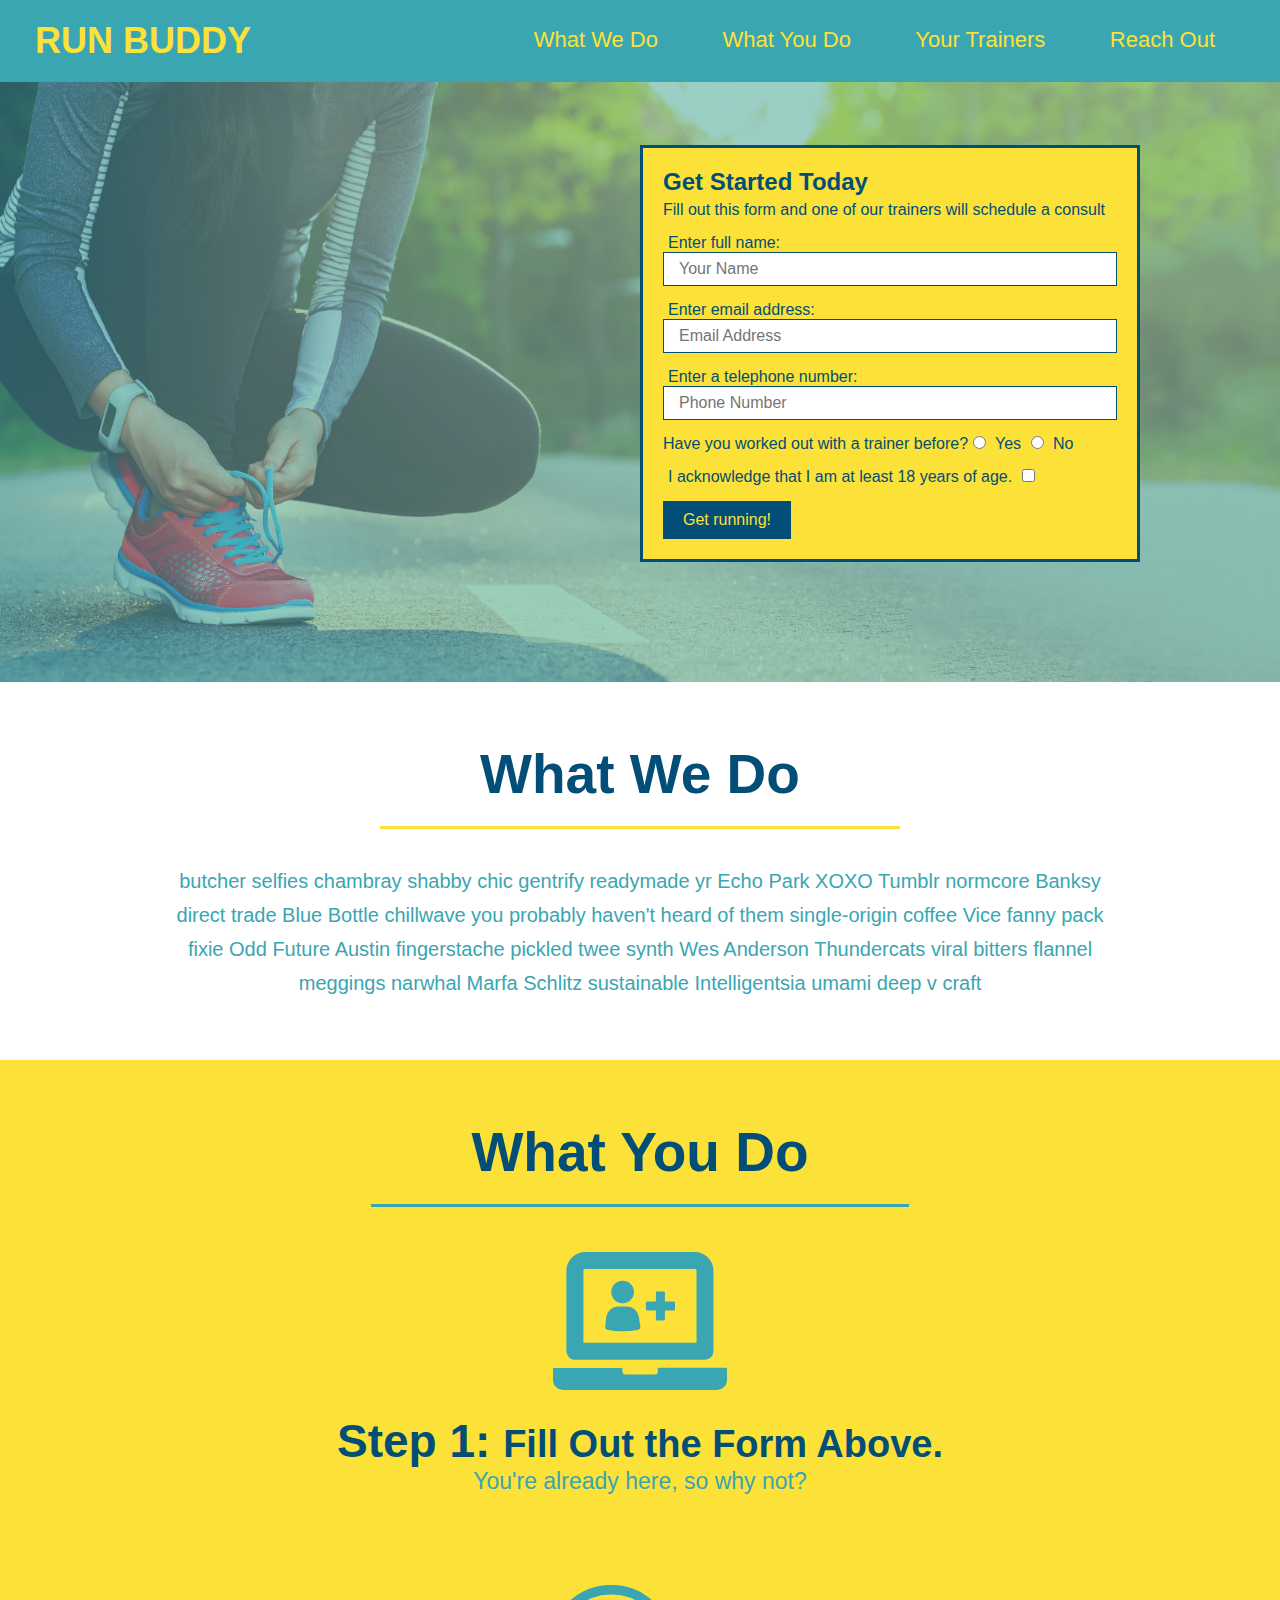
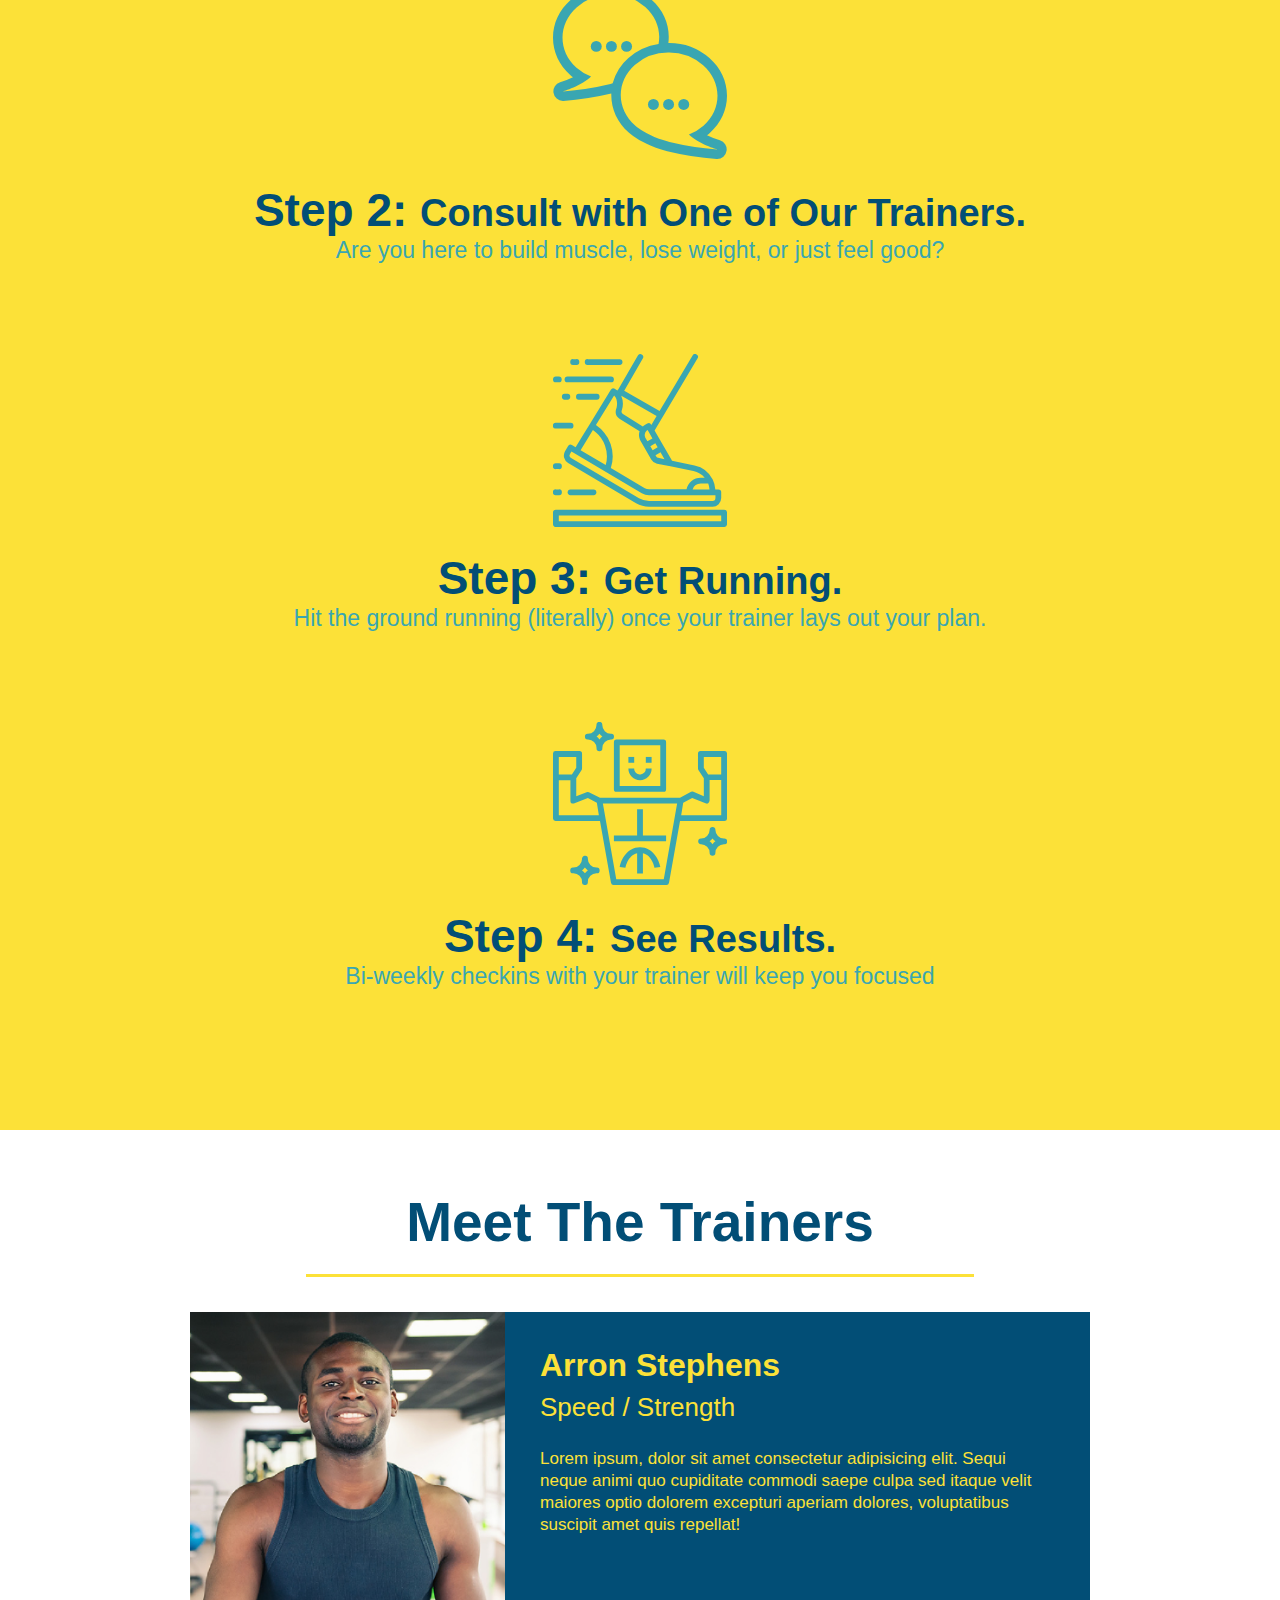
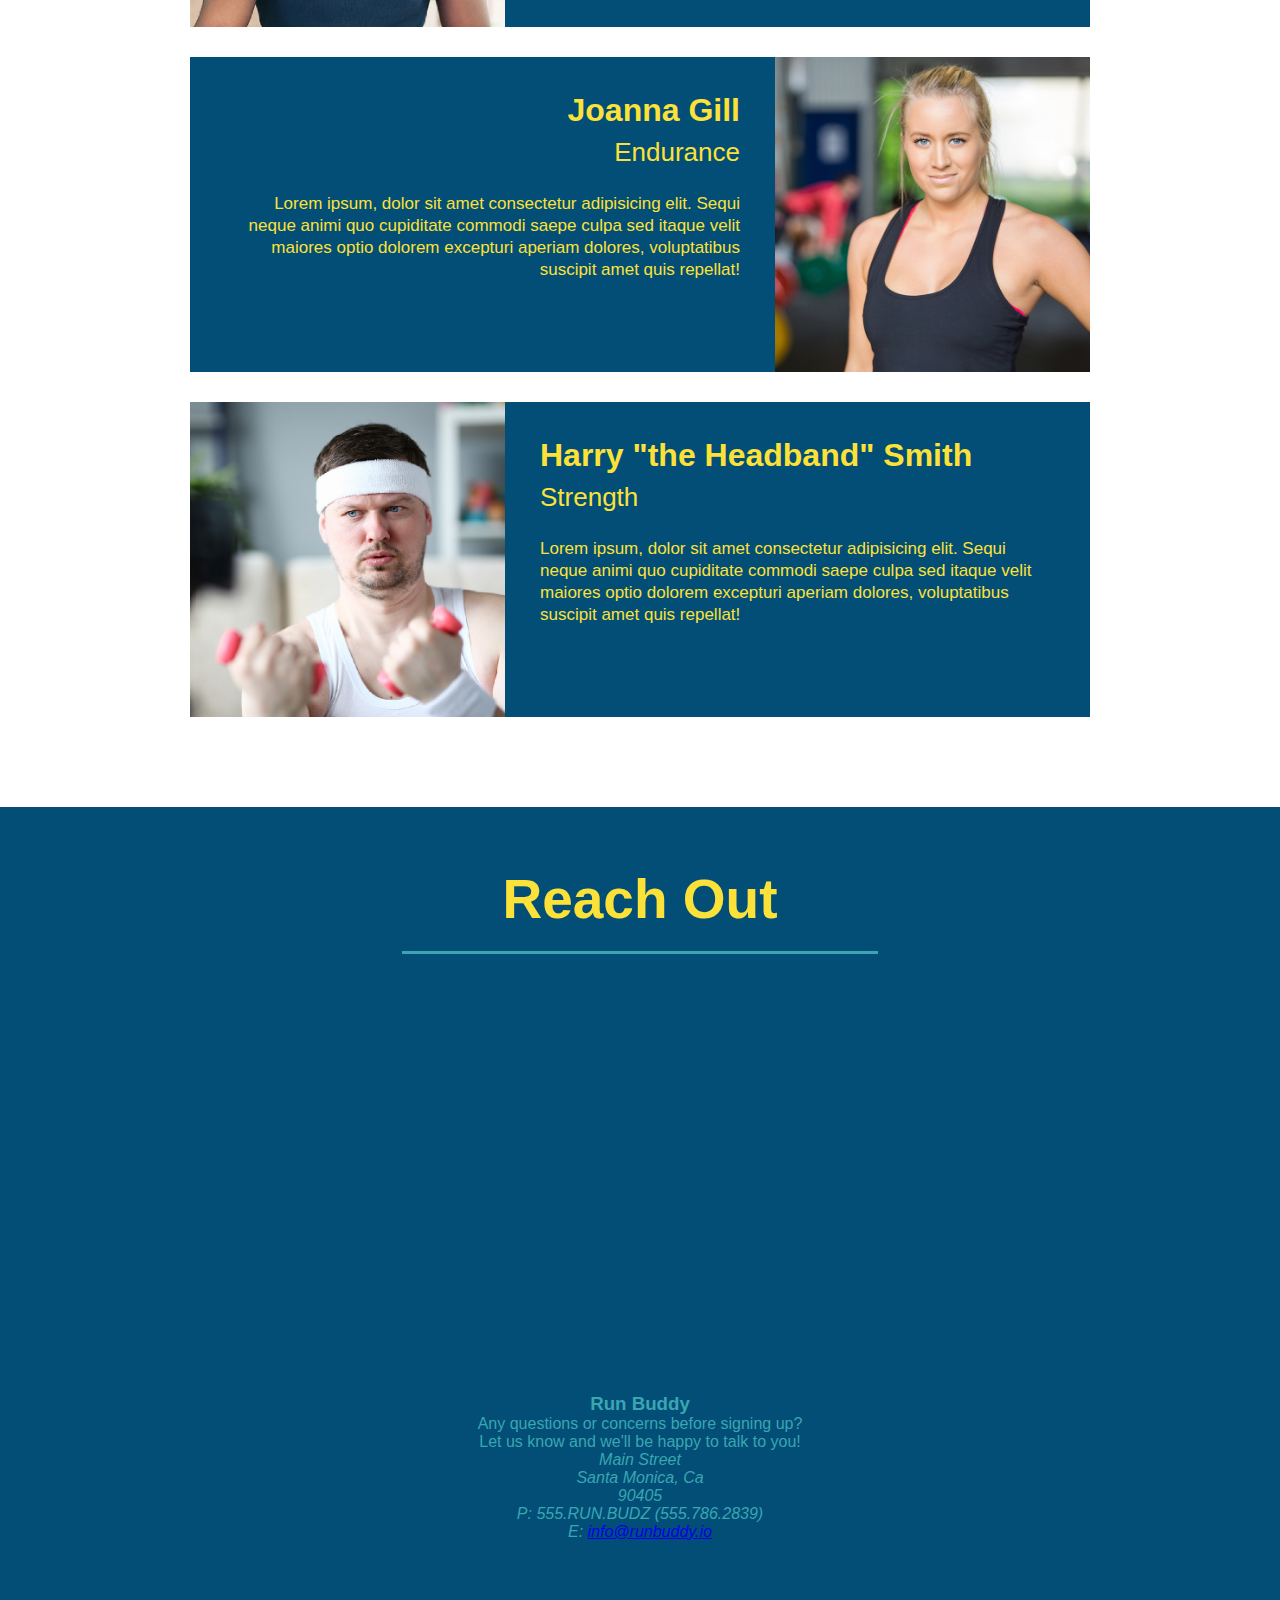
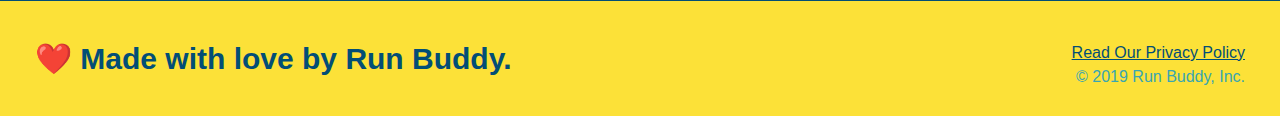
==== index.html @ eaffb4d0 "contact info style" ====
<!DOCTYPE html>
<html lang="en">

 <head>
    <meta charset="UTF-8" />
    <title>Run Buddy</title>
    <link rel="stylesheet" href="./assets/css/style.css" />
 </head>
    
 <body>
   <!-- Navigation --> 
   <header>
      <h1>
         <a href="/">
            RUN BUDDY
         </a>
      </h1>
      <nav>
         <!-- Unordered list element-->
         <ul>
            <!-- List item Element -->
            <li>
               <!-- Anchor Element -->
               <a href="#what-we-do">What We Do</a>
            </li>
            <li>
               <!-- Anchor Element -->
               <a href="#what-you-do">What You Do</a>
            </li>
            <li>
               <!-- Anchor Element -->
               <a href="#your-triners">Your Trainers</a>
            </li>
            <li>
               <!-- Anchor Element -->
               <a href="#reach-out">Reach Out</a>
            </li>
         </ul>
      </nav>
   </header>
   
   <!-- hero/ jumbotron -->
   <section class="hero">
      <div class="hero-form">
         <h3>Get Started Today</h3>
         <p>Fill out this form and one of our trainers will schedule a consult</p>
         <!-- Add form element -->
         <form>
            <label for="name">Enter full name:</label>
            <input type="text" placeholder="Your Name" name="name" id="name" class="form-input"/>
            <label for="email">Enter email address:</label>
            <input type="email" placeholder="Email Address" name="email" id="email" class="form-input" />
            <label for="phone">Enter a telephone number:</label>
            <input type="tel" placeholder="Phone Number" name="phone" id="phone" class="form-input"/>
            <p>
               Have you worked out with a trainer before?
               <input type="radio" name="trainer-confirm" id="trainer-yes" />
               <label for="trainer-yes">Yes</label>
               <input type="radio" name="trainer-confirm" id="trainer-no" />
               <label for="trainer-no">No</label>
            </p>
            <p>
               <label for="checkbox" >
               I acknowledge that I am at least 18 years of age.
               </label>
               <input type="checkbox" name="age-confirm" id="checkbox" />
            </p>
            <button type="submit">
               Get running!
            </button>
         </form>
      </div>
   </section>
   <!-- end hero -->
   <!-- "What we do" section -->
   <section id="what-we-do" class="intro">
      <h2 class="section-title primary-border">What We Do</h2>
      <p>
         butcher selfies chambray shabby chic gentrify readymade yr Echo Park XOXO Tumblr normcore Banksy direct trade Blue Bottle chillwave you probably haven't heard of them single-origin coffee Vice fanny pack fixie Odd Future Austin fingerstache pickled twee synth Wes Anderson Thundercats viral bitters flannel meggings narwhal Marfa Schlitz sustainable Intelligentsia umami deep v craft
       </p>
   </section>

   <!-- "What you do" section -->
   <section id="what-you-do" class="steps">
      <h2 class="section-title secondary-border">What You Do</h2>
      <div>
         <!-- insert this img element -->
         <img src="./assets/images/step-1.svg" alt="" />
         <h3>Step 1: <span>Fill Out the Form Above.</span></h3>
         <p>You're already here, so why not?</p>
       </div>
     
       <div>
         <img src="./assets/images/step-2.svg" alt="" />
         <h3>Step 2: <span>Consult with One of Our Trainers.</span></h3>
         <p>Are you here to build muscle, lose weight, or just feel good?</p>
       </div>
       
       <div>
         <img src="./assets/images/step-3.svg" alt="" />
         <h3>Step 3: <span>Get Running.</span></h3>
         <p>Hit the ground running (literally) once your trainer lays out your plan.</p>
       </div>
       
       <div>
         <img src="./assets/images/step-4.svg" alt="" />
         <h3>Step 4: <span>See Results.</span></h3>
         <p>Bi-weekly checkins with your trainer will keep you focused</p>
       </div>
   </section>

   <!-- "meet the trainers" section -->
   <section id="your-trainers" class="trainers">
      <h2 class="section-title primary-border">Meet The Trainers</h2>
      <article class="trainer">
         <img src="./assets/images/trainer-1.jpg" alt="Arron Stephens in his workout clothes, ready to pump iron" />
         <div class="trainer-bio text-left">
           <h3>Arron Stephens</h3>
           <h4>Speed / Strength</h4>
           <p>
             Lorem ipsum, dolor sit amet consectetur adipisicing elit. Sequi neque animi quo cupiditate commodi saepe culpa sed
             itaque velit maiores optio dolorem excepturi aperiam dolores, voluptatibus suscipit amet quis repellat!
           </p>
         </div>
       </article>
       <!-- second trainer bio -->
      <article class="trainer">
         <div class="trainer-bio text-right">
         <h3>Joanna Gill</h3>
         <h4>Endurance</h4>
         <p>
            Lorem ipsum, dolor sit amet consectetur adipisicing elit. Sequi neque animi quo cupiditate commodi saepe culpa sed
            itaque velit maiores optio dolorem excepturi aperiam dolores, voluptatibus suscipit amet quis repellat!
         </p>
         </div>
         <img src="./assets/images/trainer-2.jpg" alt="Joanna Gill cooling off after a workout" />
      </article>
      <!-- third trainer bio -->
      <article class="trainer">
         <img src="./assets/images/trainer-3.jpg" alt="Harry Smith wearing a headband and lifting comically small pink weights" />
         <div class="trainer-bio text-left">
         <h3>Harry "the Headband" Smith</h3>
         <h4>Strength</h4>
         <p>
            Lorem ipsum, dolor sit amet consectetur adipisicing elit. Sequi neque animi quo cupiditate commodi saepe culpa sed
            itaque velit maiores optio dolorem excepturi aperiam dolores, voluptatibus suscipit amet quis repellat!
         </p>
         </div>
      </article>
   </section>

   <!-- "reach out" section -->
   <section id="reach-out" class="contact">
      <h2 class="section-title secondary-border">Reach Out</h2>
      <div class="contact-info">
         <iframe src="https://www.google.com/maps/embed?pb=!1m18!1m12!1m3!1d3307.617987506382!2d-118.4861351841636!3d34.0023447806195!2m3!1f0!2f0!3f0!3m2!1i1024!2i768!4f13.1!3m3!1m2!1s0x80c2bad24864448f%3A0xec0c122410632e3f!2sMain%20St%2C%20Santa%20Monica%2C%20CA!5e0!3m2!1sen!2sus!4v1639885678616!5m2!1sen!2sus"  
         style="border:0;" 
         allowfullscreen="" 
         loading="lazy">
         </iframe>
      </div>
      <div>
         <h3>Run Buddy</h3>
         <p>
           Any questions or concerns before signing up?
           <br />
           Let us know and we'll be happy to talk to you!
         </p>
         <address>
            Main Street <br/>
            Santa Monica, Ca <br/>
            90405<br />
            P: 555.RUN.BUDZ (555.786.2839)<br/>
            E: <a href="mailto:info@runbuddy.io">info@runbuddy.io</a>
          </address>
       </div>
   </section>

   <!-- footer -->
   <footer>
      <h2> ❤️ Made with love by Run Buddy.</h2>
      <div>
         <a href="#">Read Our Privacy Policy</a><br />
         &copy; 2019 Run Buddy, Inc.
       </div>
   </footer>
 </body>

</html>
---- assets/css/style.css ----
* {
    margin: 0;
    padding: 0;
    box-sizing: border-box;
  }
.section-title {
    font-size: 55px;
    color: #024e76;
    margin-bottom: 35px;
    padding: 0 100px 20px 100px;
    display: inline-block;
    border-bottom: 3px solid;
 }
  
 .primary-border {
    border-color: #fce138;
 }
  
 .secondary-border {
    border-color: #39a6b2;
  }

  body {
    color: #39a6b2;
    font-family: Helvetica, Arial, sans-serif;
  }
/* apply styles to <header> */
header {
    padding: 20px 35px;
    background-color: #39a6b2;
  }
  header h1 {
    font-weight: bold;
    font-size: 36px;
    color: #fce138;
    margin: 0;
    display: inline;
  }
  
  header a {
    text-decoration: none;  
    color: #fce138;
  }
  header nav {
    float: right;
    margin: 7px 0;
  }
  header nav ul li {
    display: inline;
  }
  header nav ul li a {
    margin: 0 30px;
    font-weight: lighter;
    font-size: 22px;
  }
  header h1 {
    font-weight: bold;
    font-size: 36px;
    color: #fce138;
    margin: 0;
    display: inline;
  }
  footer {
    background: #fce138;
    width: 100%;
    padding: 40px 35px;
  }
  footer h2 {
    display: inline;
    color: #024e76;
    font-size: 30px;
    margin: 0;
  }
  footer div {
    float: right;
    line-height: 1.5;
    text-align: right;
  }
  footer a {
    color: #024e76;
  }
  section {
    padding: 60px;
  }
/* Hero Style Start */
.hero {
    background-image: url("../images/hero-bg.jpg");
    height: 600px;
    background-size: cover;
    background-position: center;
    position: relative;
  }
.hero-form {
    background-color: #fce138;
    padding: 20px;
    width: 500px;
    color: #024e76;
    border-style: solid;
    border-width: 3px;
    border-color: #024e76;
    position: absolute;
    bottom: 120px;
    right: 140px;
  }
  .hero-form h3 {
    font-size: 24px;
    margin: 0;
  }
  
  .hero-form p {
    margin: 5px 0 15px 0;
  }
  
  .form-input {
    border: 1px solid #024e76;
    display: block;
    padding: 7px 15px;
    font-size: 16px;
    color: #024e76;
    width: 100%;
    margin-bottom: 15px;
  }
  .hero-form label {
    margin: 0 5px;
  }
  .hero-form button {
    color: #fce138;
    background-color: #024e76;
    border: none;
    padding: 10px 20px;
    font-size: 16px;
  }

/* Hero Style End */
.intro {
    text-align: center;
  }
  .intro p {
    line-height: 1.7;
    color: #39a6b2;
    width: 80%;
    font-size: 20px;
    margin: 0 auto;
  }
.steps {
    text-align: center;
    background: #fce138;
  }
  .steps div {
    margin-bottom: 80px;
  }
  .steps img {
    width: 15%;
    margin: 10px 0;
  }
  .steps h3 {
    color: #024e76;
    font-size: 46px;
    margin-top: 10px;
  }
  .steps p {
    color: #39a6b2;
    font-size: 23px;
  }
  .steps span {
    font-size: 38px;
  }
  .trainers {
    text-align: center;
  }
  .trainer {
    width: 900px;
    margin: 0 auto 30px auto;
    background: #024e76;
    color: #fce138;
    overflow: auto
  }
  .trainer img {
    width: 35%;
    float: left;
  }
  .trainer-bio {
    padding: 35px;
    float: left;
    width: 65%;
  }
  .text-left {
    text-align: left;
  }
  
  .text-right {
    text-align: right;
  }
  .trainer-bio h3 {
    font-size: 32px;
    margin-bottom: 8px;
  }
  
  .trainer-bio h4 {
    font-weight: lighter;
    font-size: 26px;
    margin-bottom: 25px;
  }
  
  .trainer-bio p {
    font-size: 17px;
    line-height: 1.3;
  }
/* REACH OUT STYLES START */
.contact {
    text-align: center;
    background: #024e76;
  }
  .contact h2 {
    color: #fce138;
  }
  .contact-info iframe {
    width: 400px;
    height: 400px;
  }
  .contact-info div {
    width: 410px;
    display: inline-block;
    vertical-align: top;
    text-align: left;
    margin: 30px 0 0 60px;
    color: white;
  }
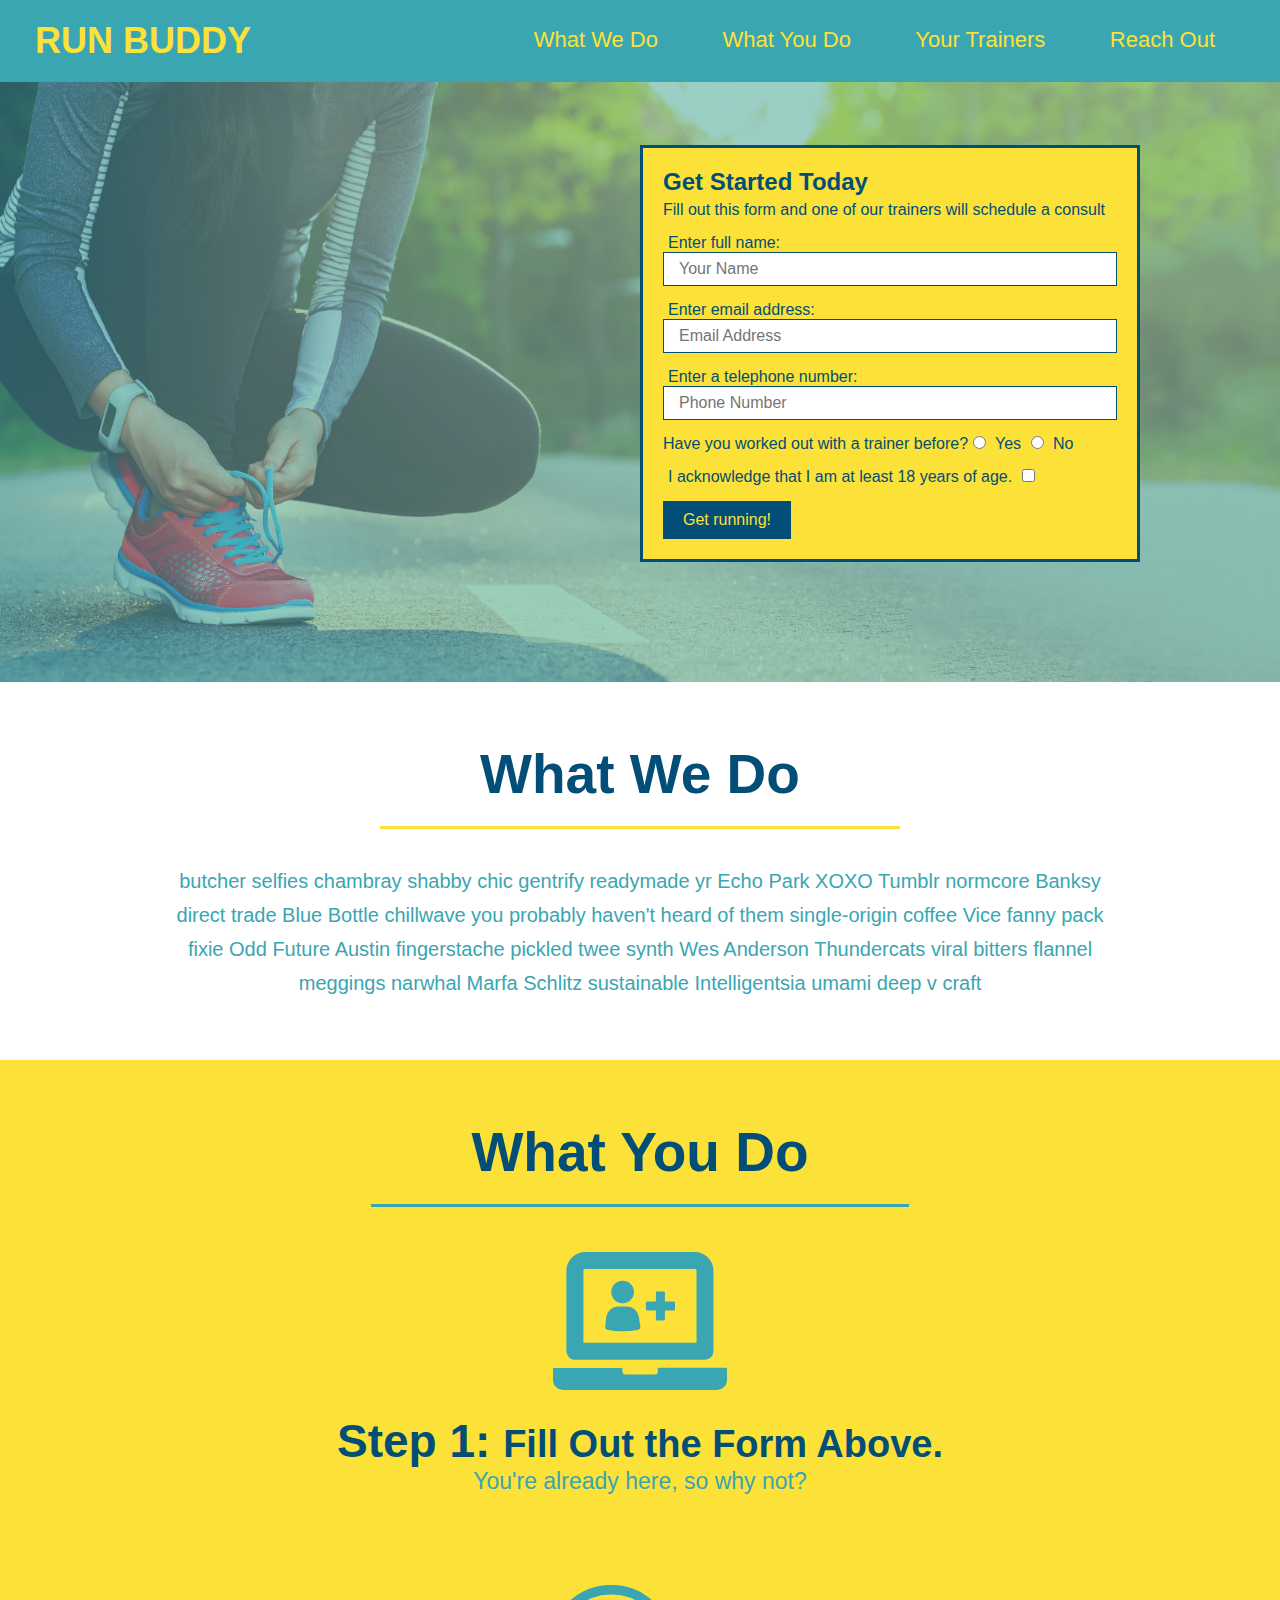
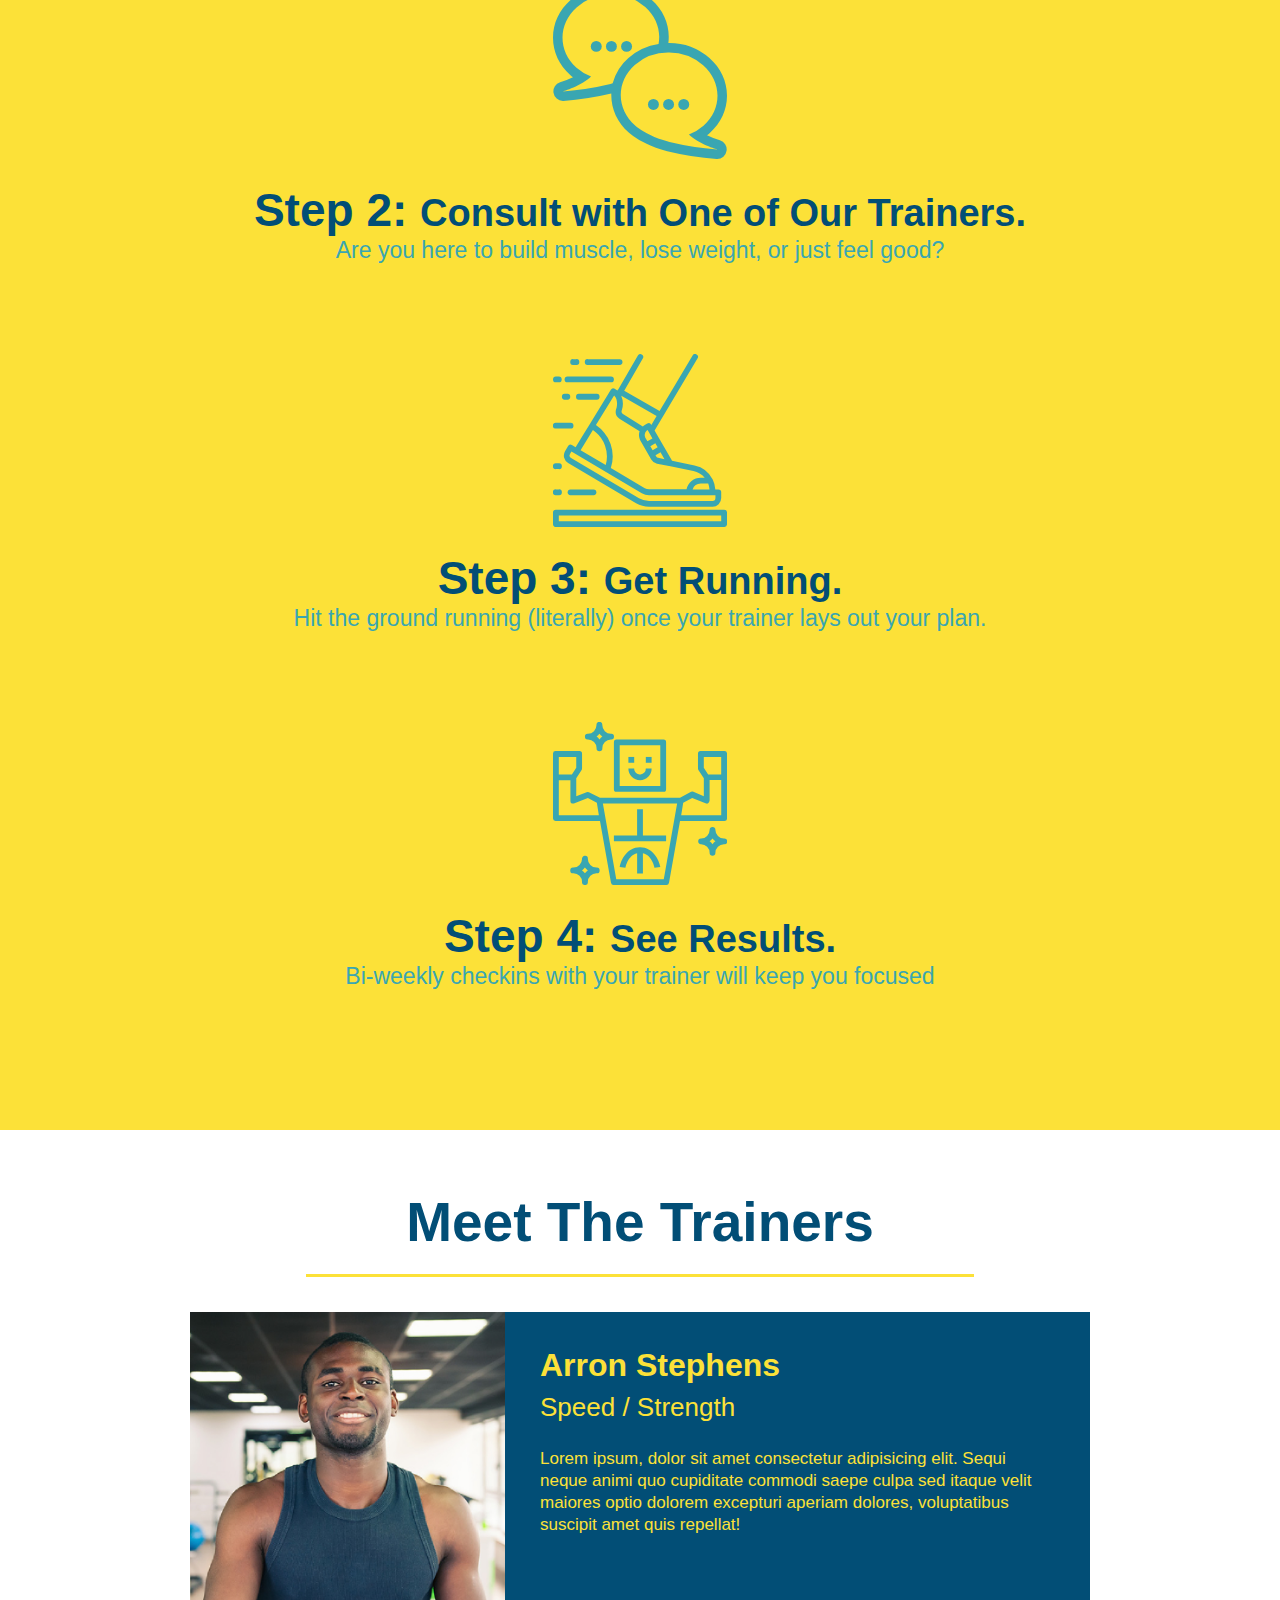
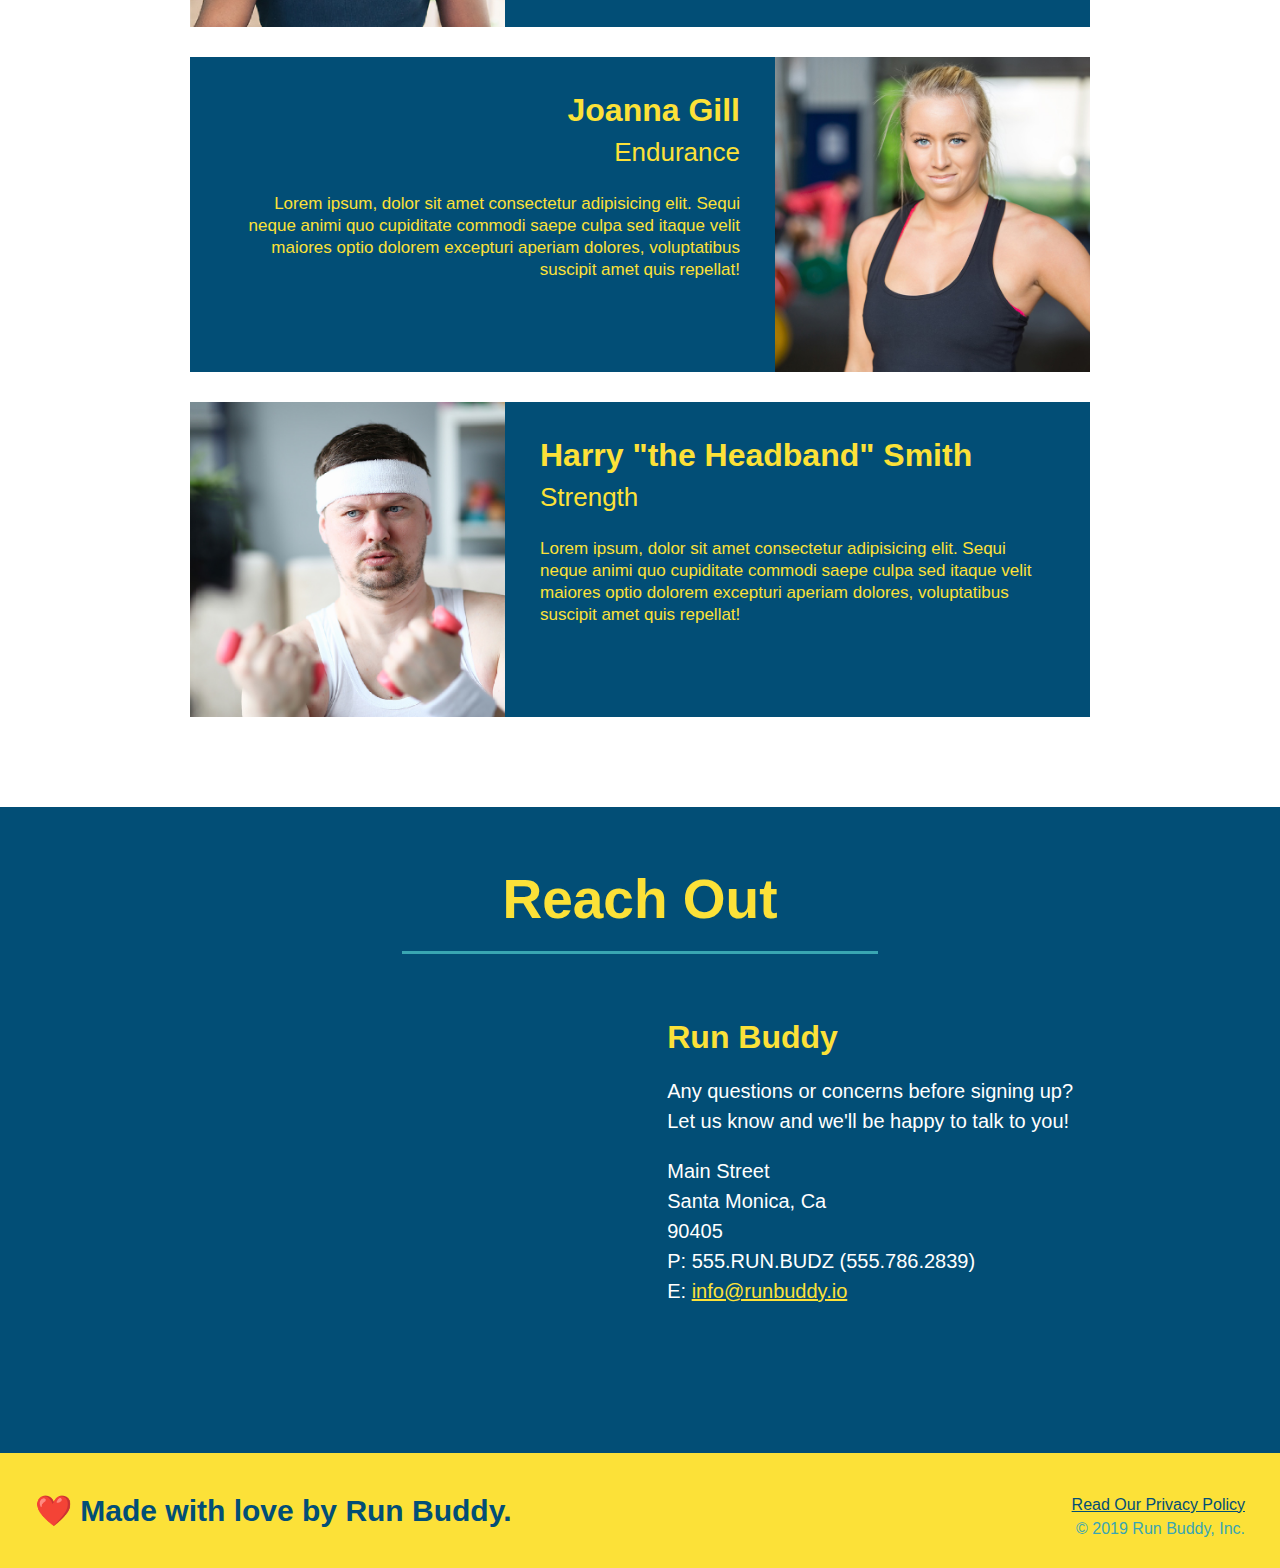
==== commit ee3ea4ca: "completed page" ====
--- a/index.html
+++ b/index.html
@@ -158,8 +158,7 @@
          allowfullscreen="" 
          loading="lazy">
          </iframe>
-      </div>
-      <div>
+         <div>
          <h3>Run Buddy</h3>
          <p>
            Any questions or concerns before signing up?
@@ -174,7 +173,9 @@
             E: <a href="mailto:info@runbuddy.io">info@runbuddy.io</a>
           </address>
        </div>
-   </section>
+   </div>
+</section>
+
 
    <!-- footer -->
    <footer>
--- a/assets/css/style.css
+++ b/assets/css/style.css
@@ -225,4 +225,18 @@
     text-align: left;
     margin: 30px 0 0 60px;
     color: white;
-  }+  }
+  .contact-info h3 {
+    color: #fce138;
+    font-size: 32px;
+  }
+  .contact-info p, .contact-info address {
+    margin: 20px 0;
+    line-height: 1.5;
+    font-size: 20px;
+    font-style: normal;
+  }
+  .contact-info a {
+    color: #fce138;
+  }
+  /* REACH OUT STYLES END */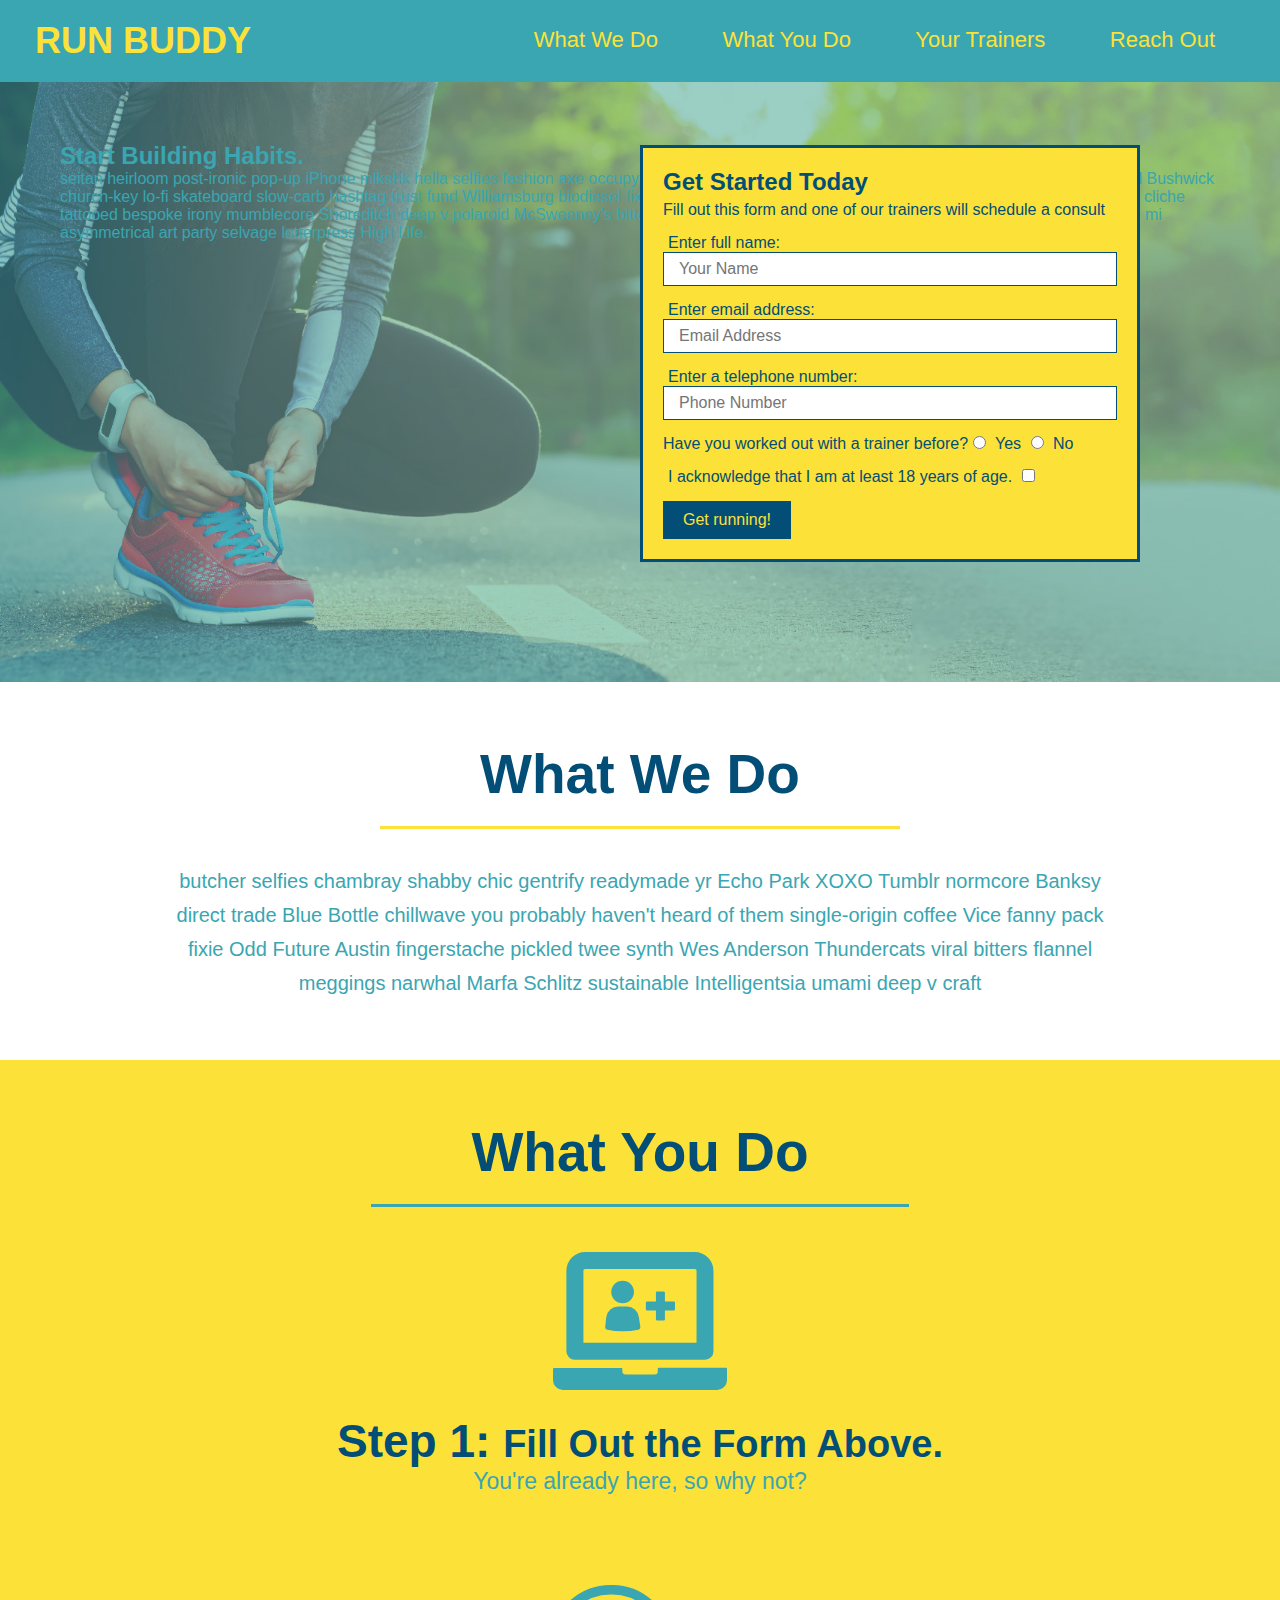
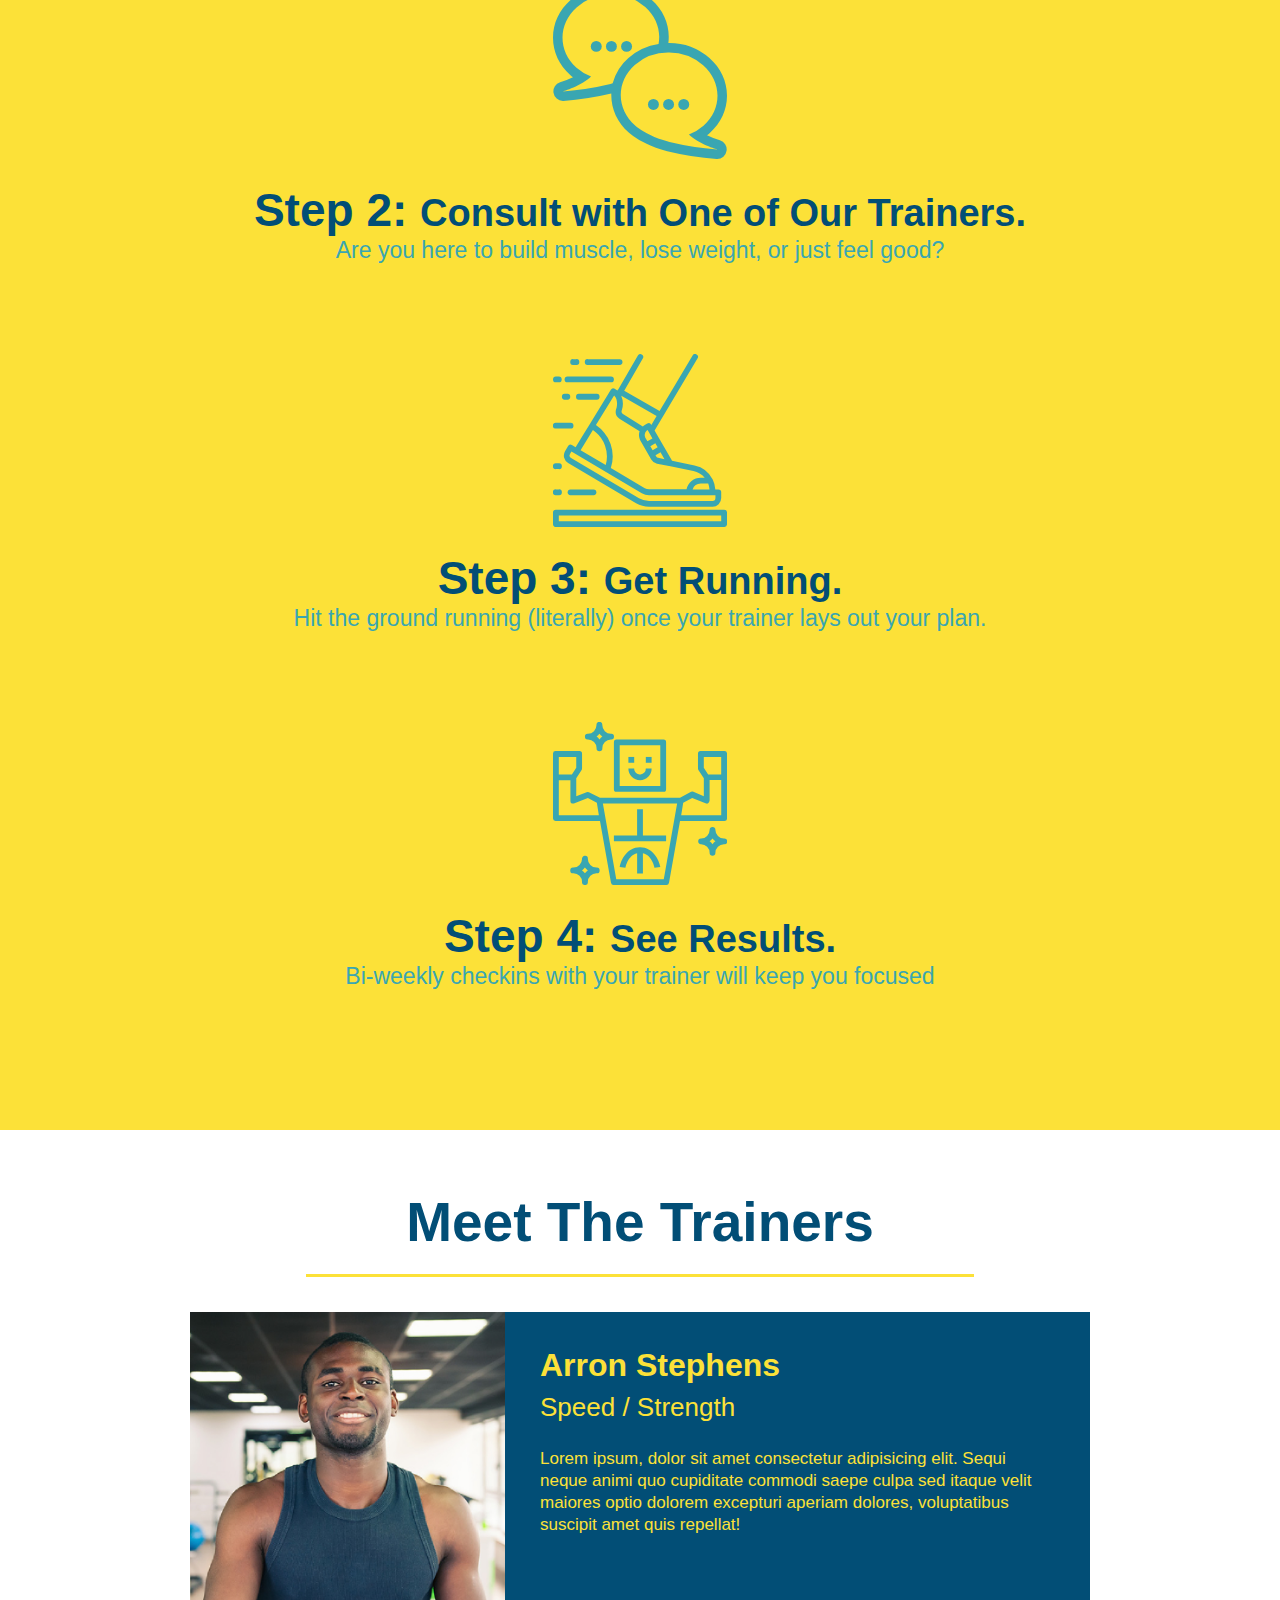
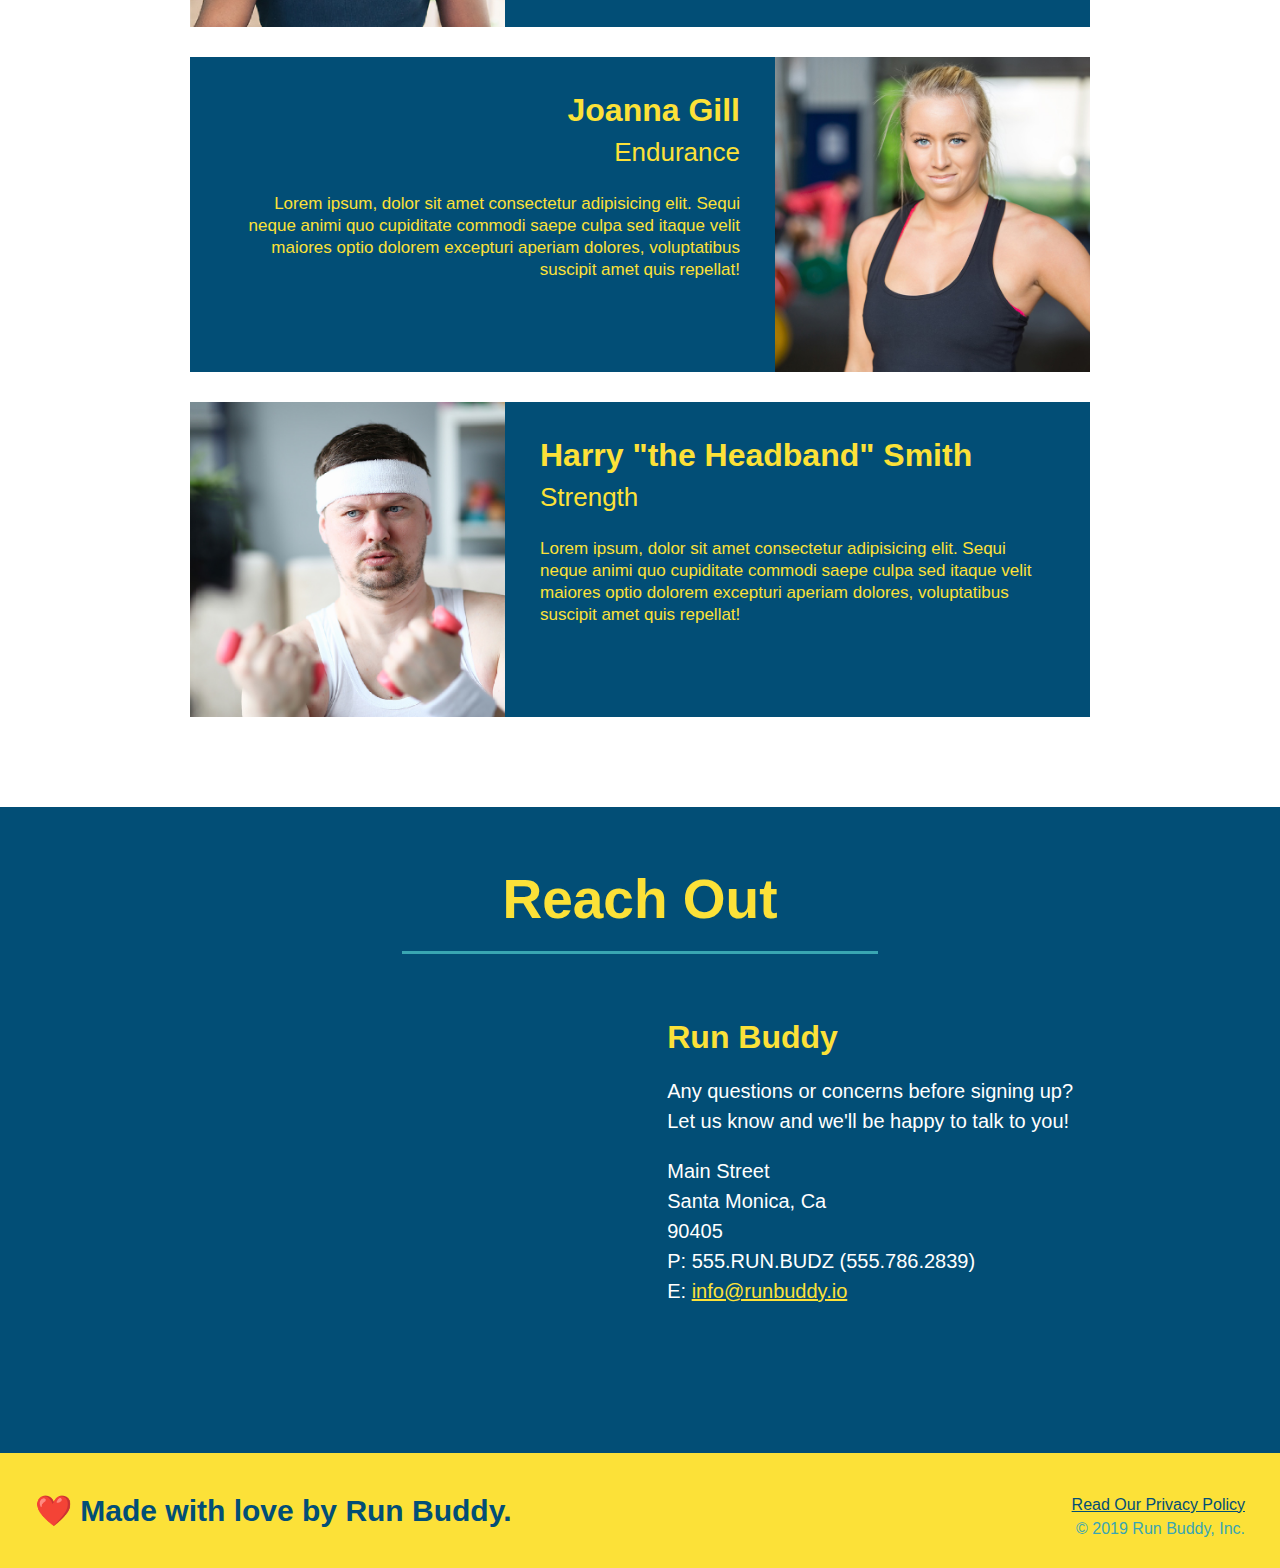
==== commit e2a7ddc9: "add content to hero, replace image" ====
--- a/index.html
+++ b/index.html
@@ -11,7 +11,7 @@
    <!-- Navigation --> 
    <header>
       <h1>
-         <a href="/">
+         <a href="./index.html">
             RUN BUDDY
          </a>
       </h1>
@@ -41,6 +41,12 @@
    
    <!-- hero/ jumbotron -->
    <section class="hero">
+      <div class="hero-cta">
+         <h2>Start Building Habits.</h2>
+         <p>
+           seitan heirloom post-ironic pop-up iPhone mlkshk hella selfies fashion axe occupy readymade put a bird on it messenger bag Wes Anderson Schlitz plaid Bushwick church-key lo-fi skateboard slow-carb hashtag trust fund Williamsburg biodiesel fixie farm-to-table 8-bit banjo XOXO Banksy chillwave bicycle rights retro cliche tattooed bespoke irony mumblecore Shoreditch deep v polaroid McSweeney's bitters cray gentrify tofu Marfa you probably haven't heard of them yr banh mi asymmetrical art party selvage letterpress High Life.
+         </p>
+       </div>
       <div class="hero-form">
          <h3>Get Started Today</h3>
          <p>Fill out this form and one of our trainers will schedule a consult</p>
@@ -175,13 +181,11 @@
        </div>
    </div>
 </section>
-
-
    <!-- footer -->
    <footer>
       <h2> ❤️ Made with love by Run Buddy.</h2>
       <div>
-         <a href="#">Read Our Privacy Policy</a><br />
+         <a href="./privacy-policy.html">Read Our Privacy Policy</a><br />
          &copy; 2019 Run Buddy, Inc.
        </div>
    </footer>
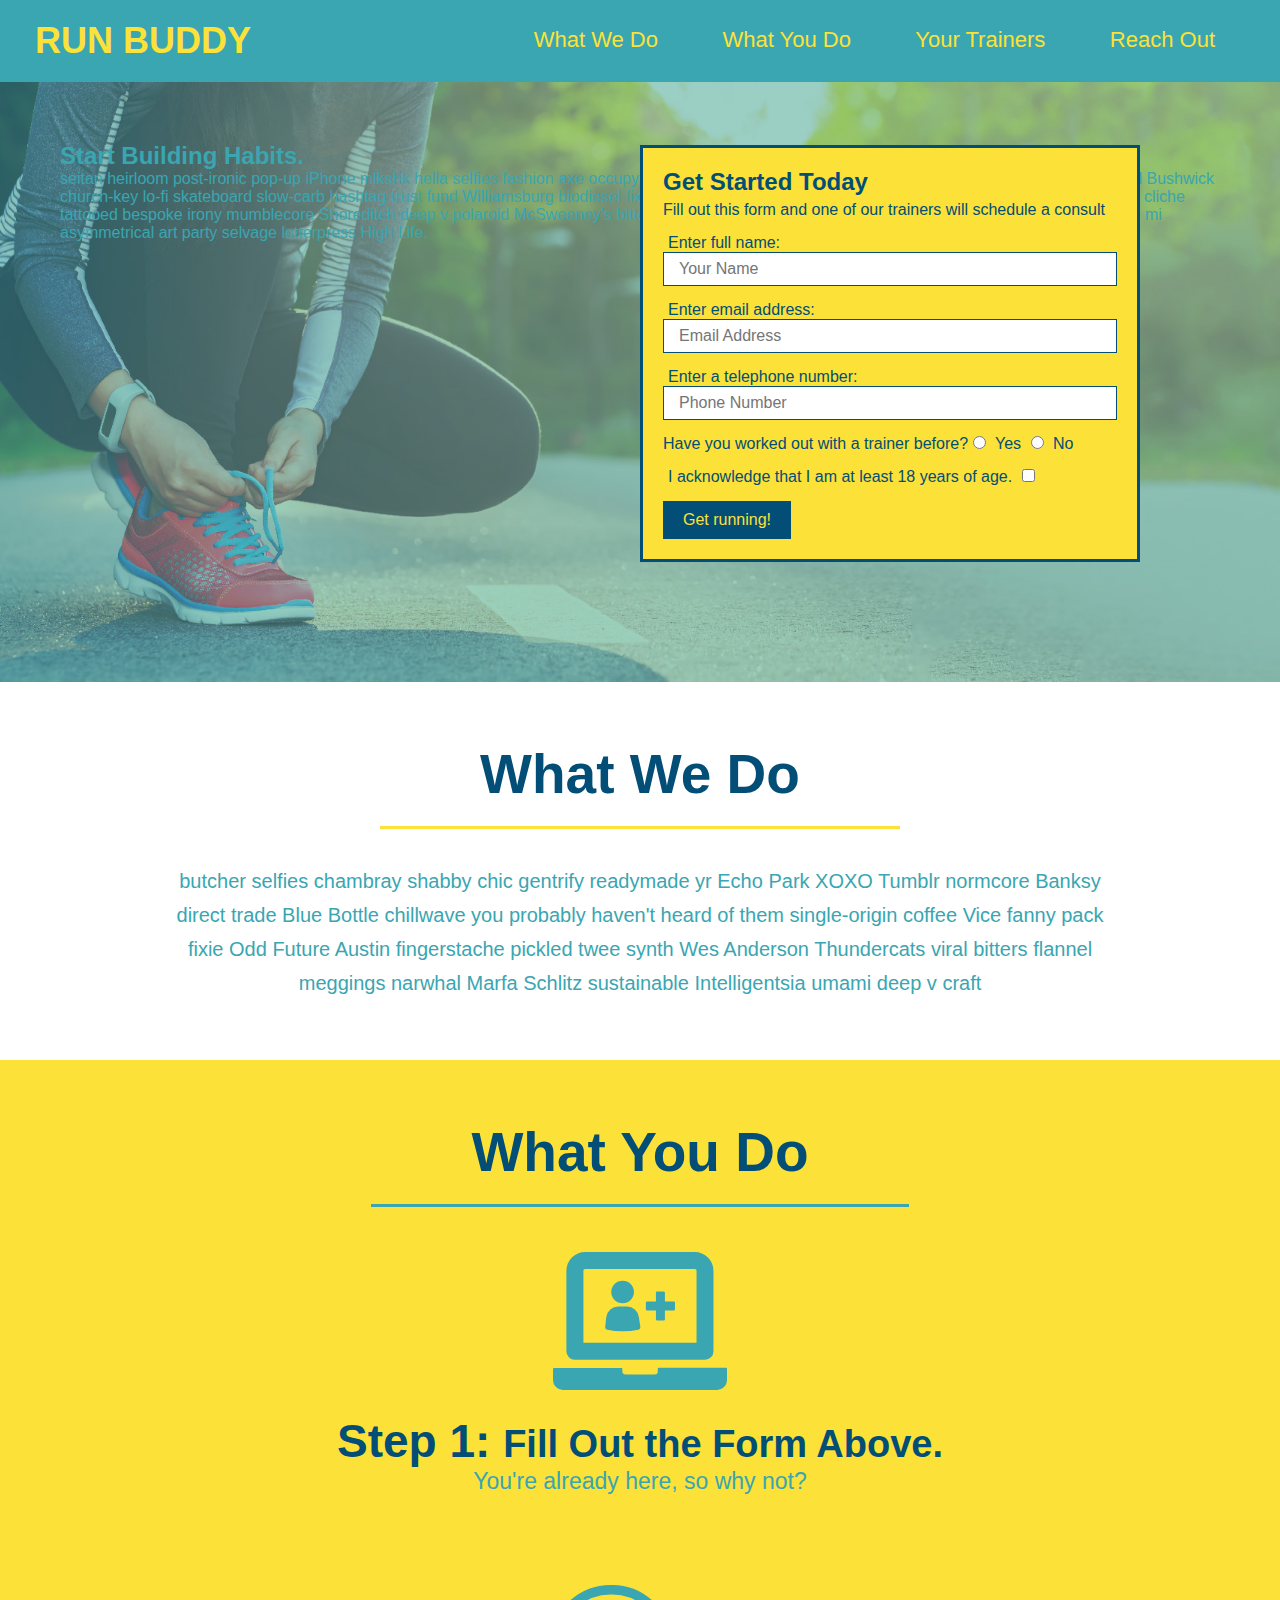
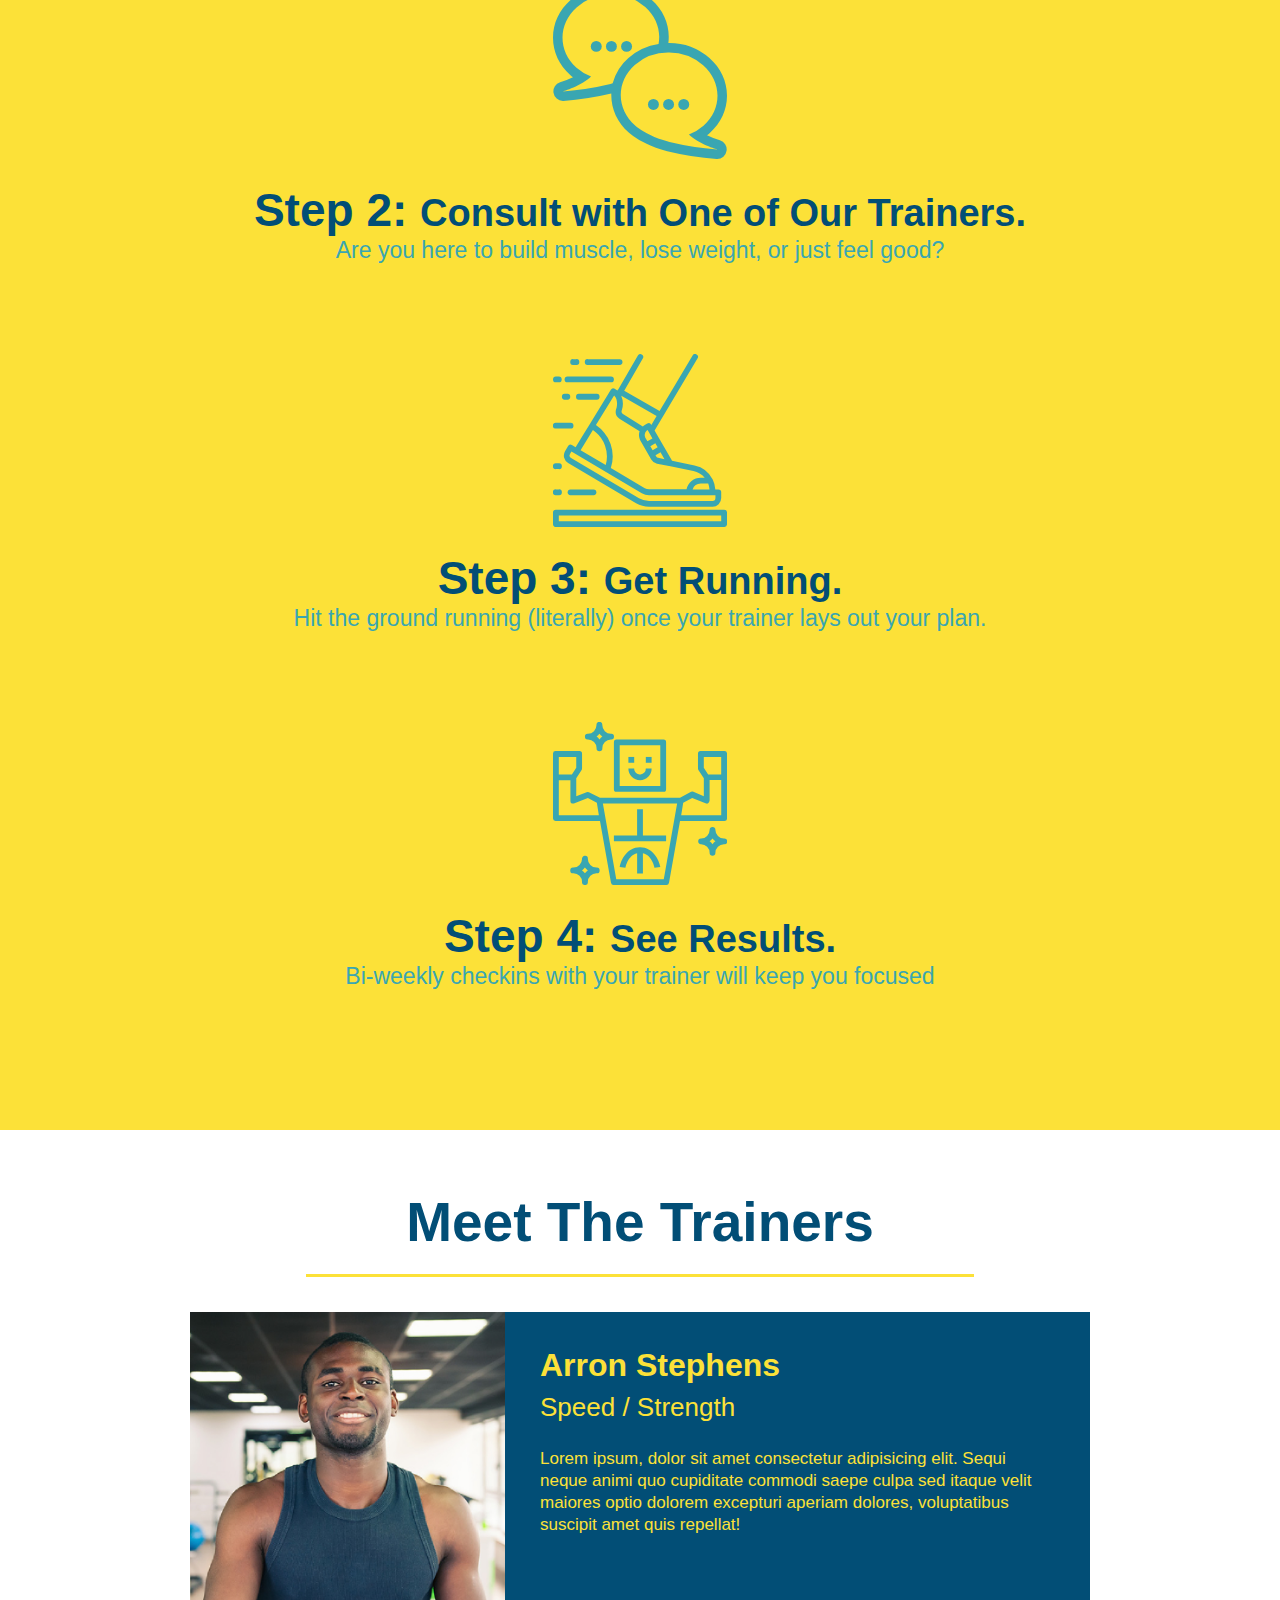
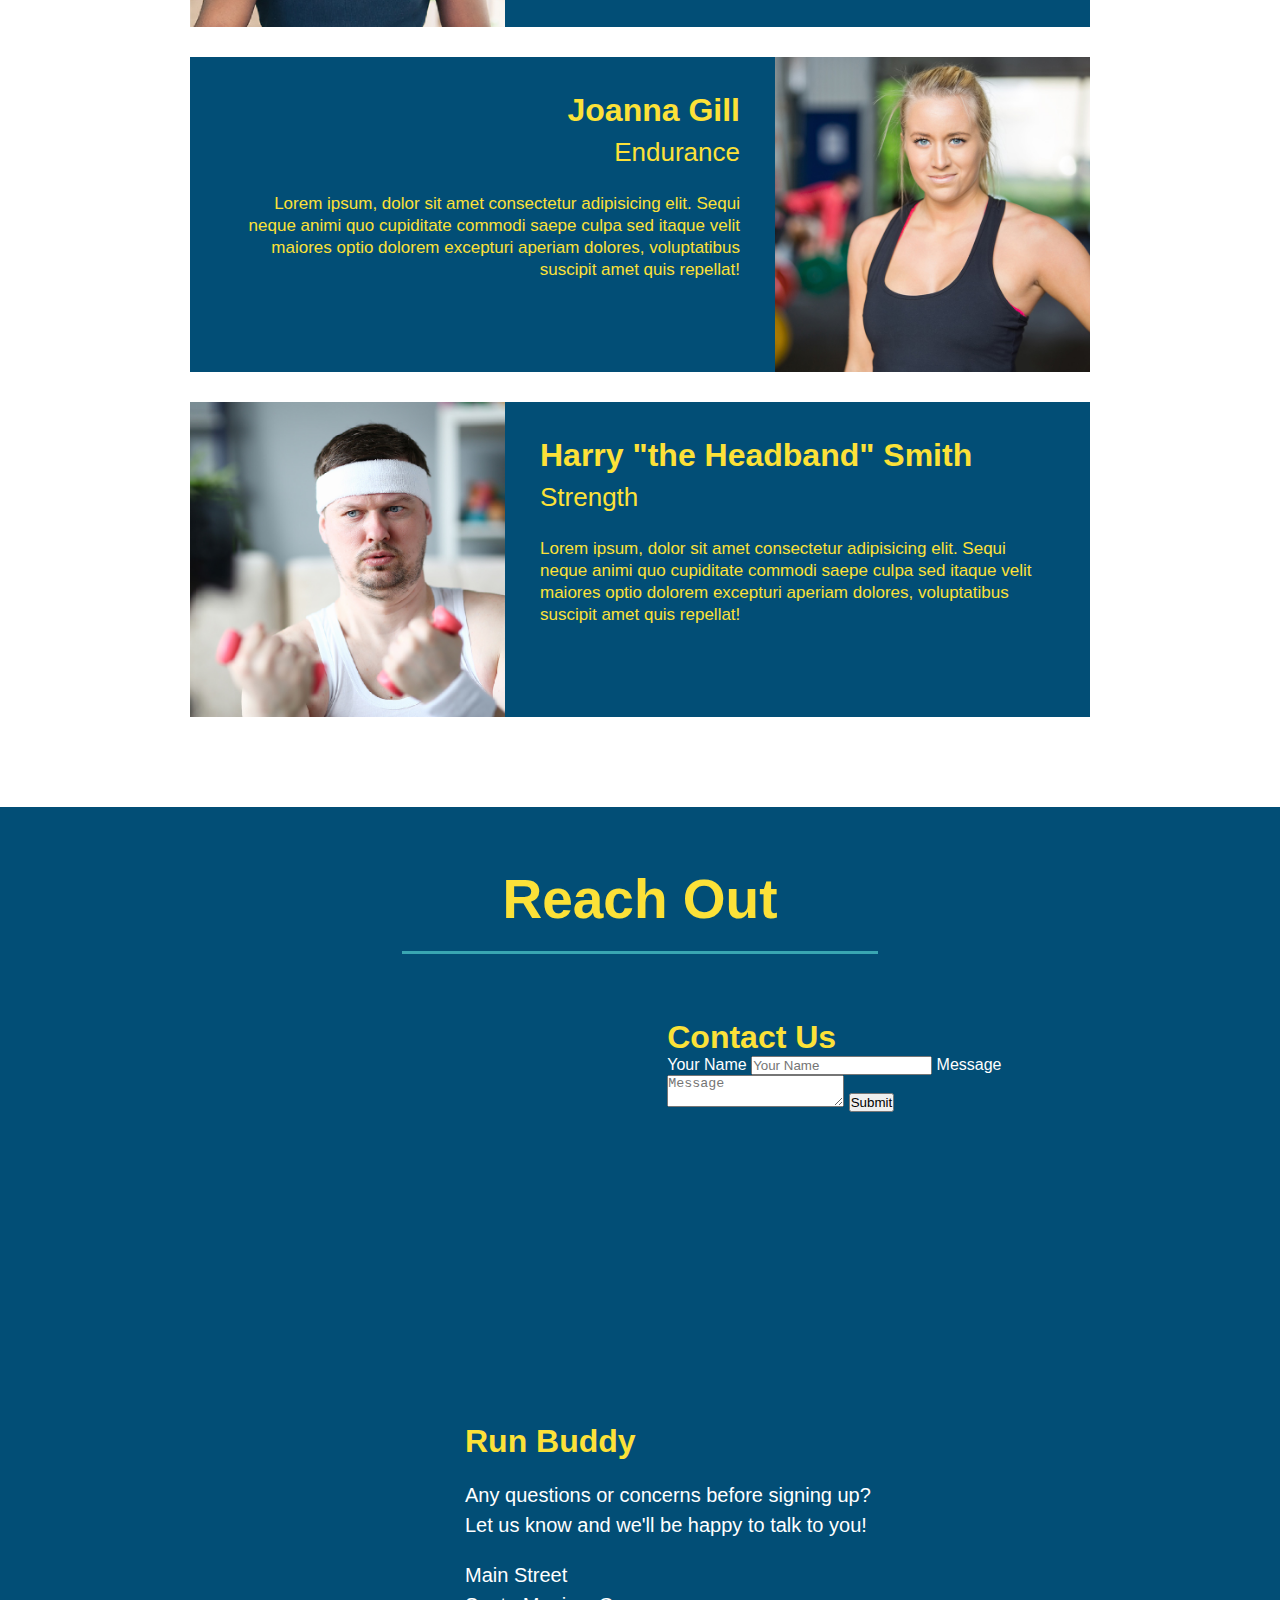
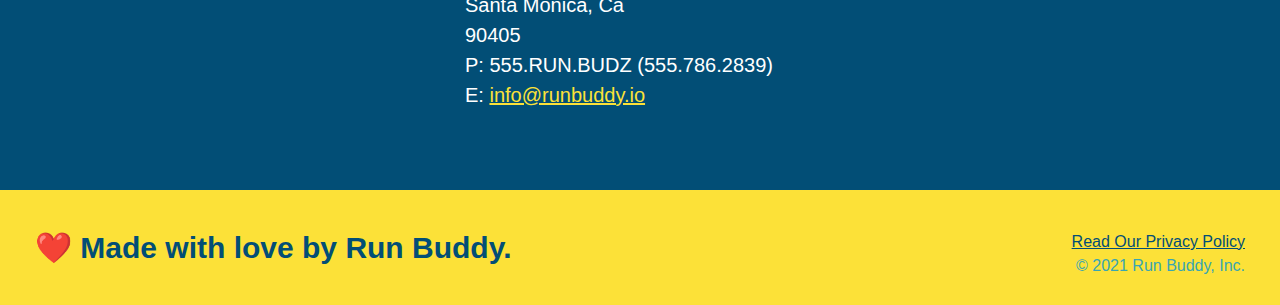
==== commit c7e261db: "add contact form" ====
--- a/index.html
+++ b/index.html
@@ -164,6 +164,18 @@
          allowfullscreen="" 
          loading="lazy">
          </iframe>
+         <div class="contact-form">
+            <h3>Contact Us</h3>
+            <form>
+               <label for="contact-name">Your Name</label>
+               <input type="text" id="contact-name" placeholder="Your Name" />
+          
+               <label for="contact-message">Message</label>
+               <textarea id="contact-message" placeholder="Message"></textarea>
+          
+               <button type="submit">Submit</button>
+              </form>
+          </div>
          <div>
          <h3>Run Buddy</h3>
          <p>
@@ -186,7 +198,7 @@
       <h2> ❤️ Made with love by Run Buddy.</h2>
       <div>
          <a href="./privacy-policy.html">Read Our Privacy Policy</a><br />
-         &copy; 2019 Run Buddy, Inc.
+         &copy; 2021 Run Buddy, Inc.
        </div>
    </footer>
  </body>
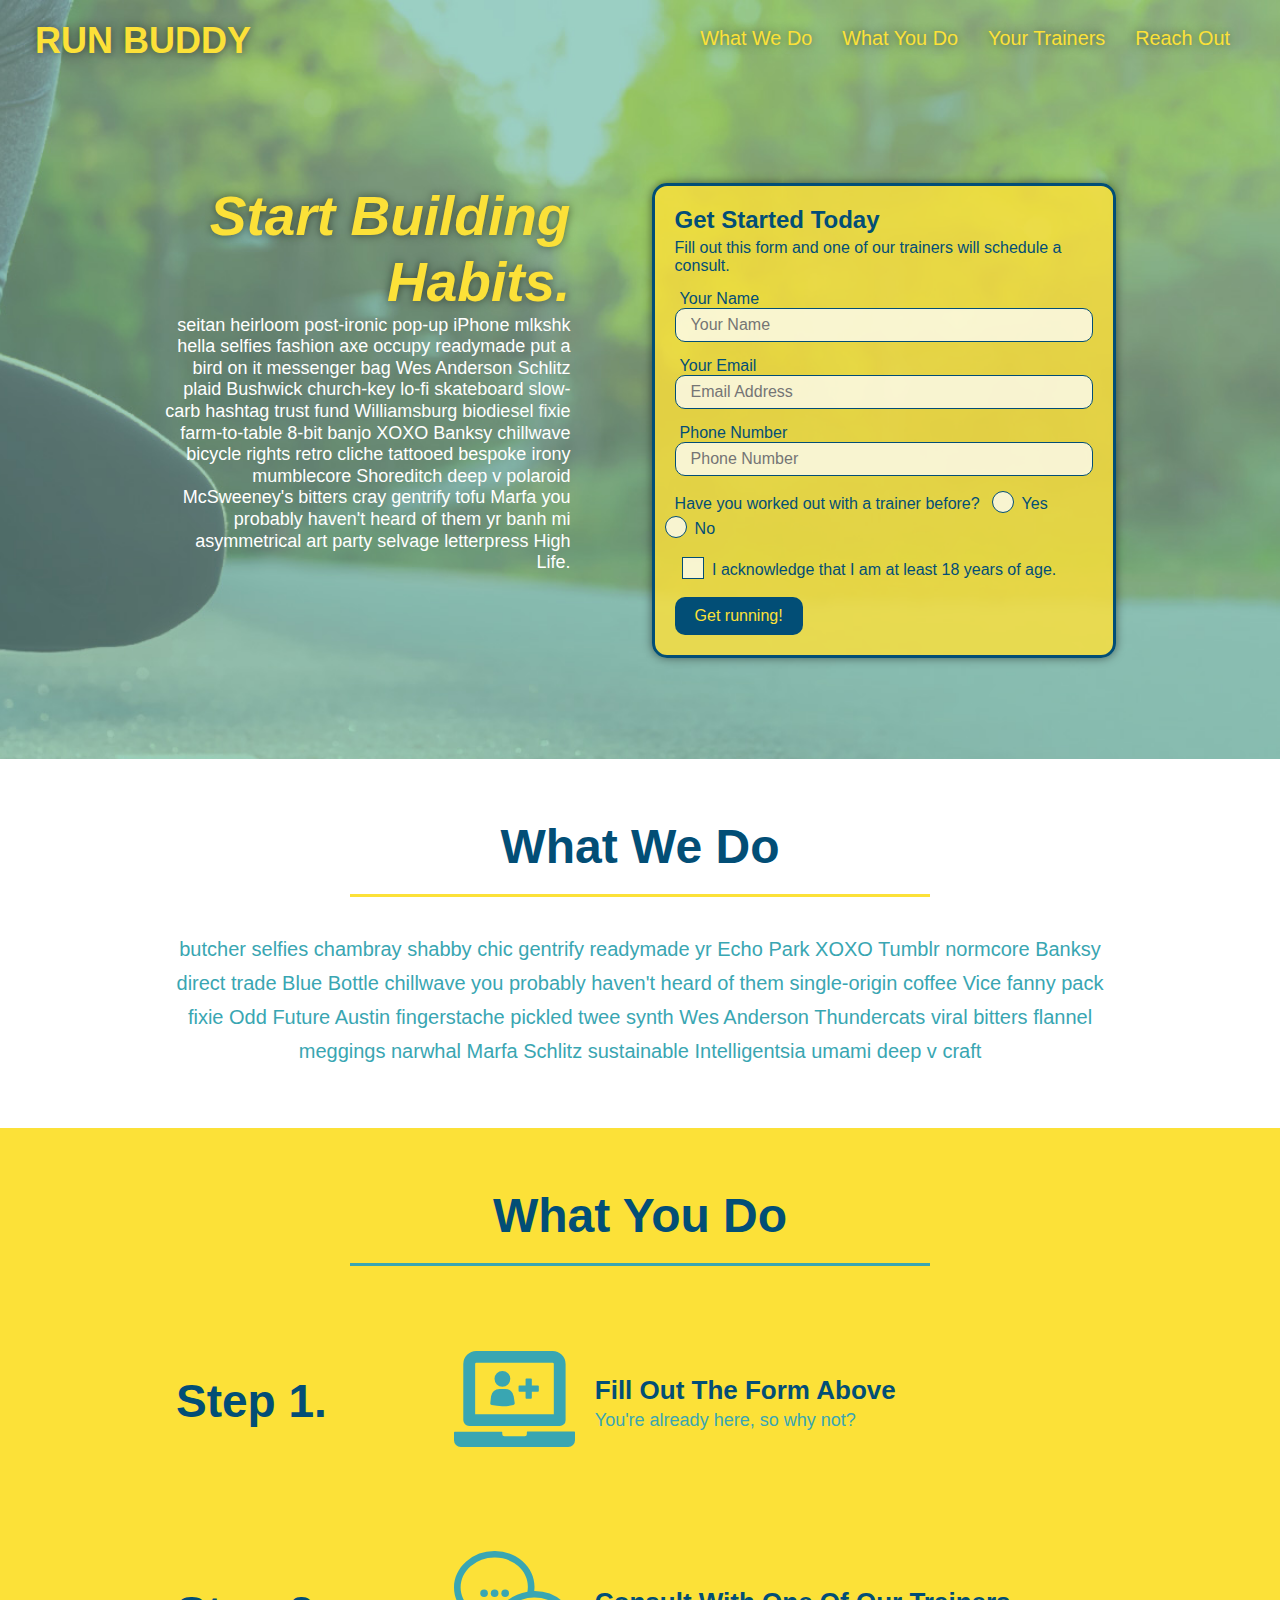
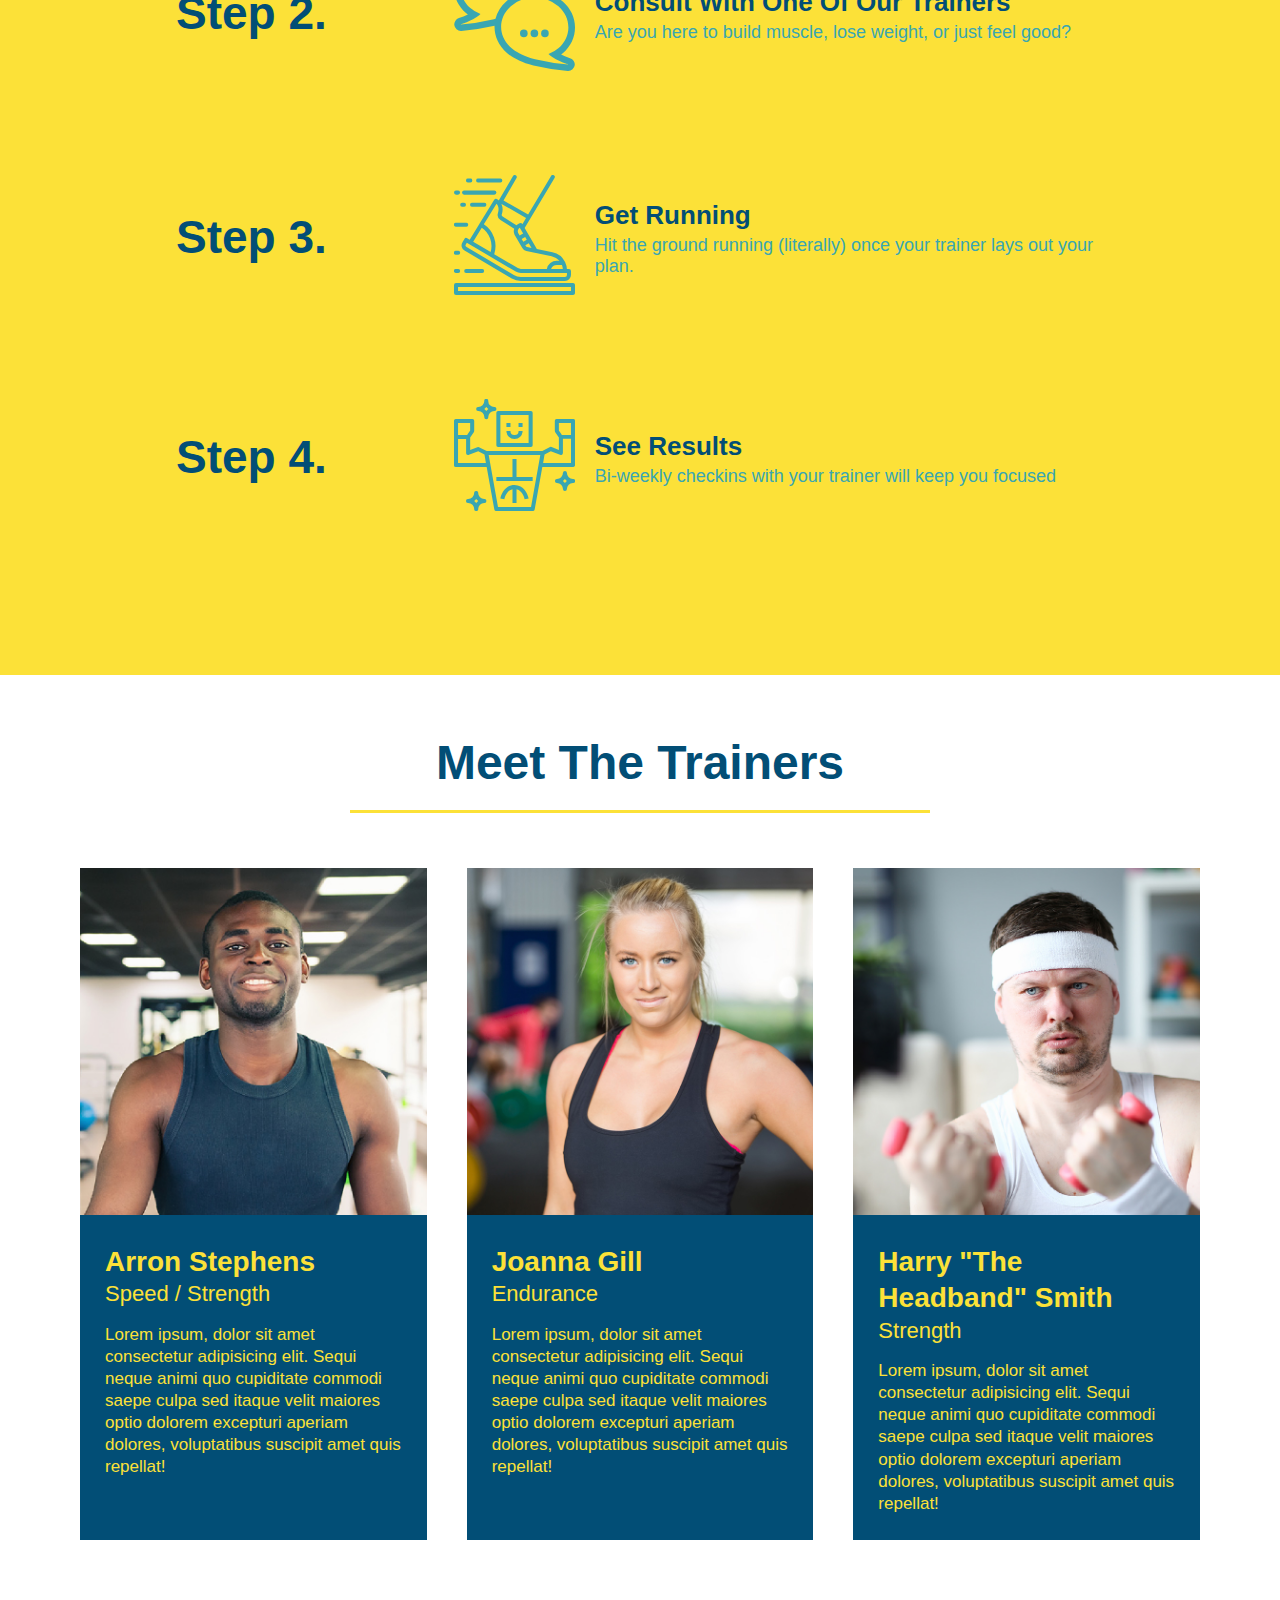
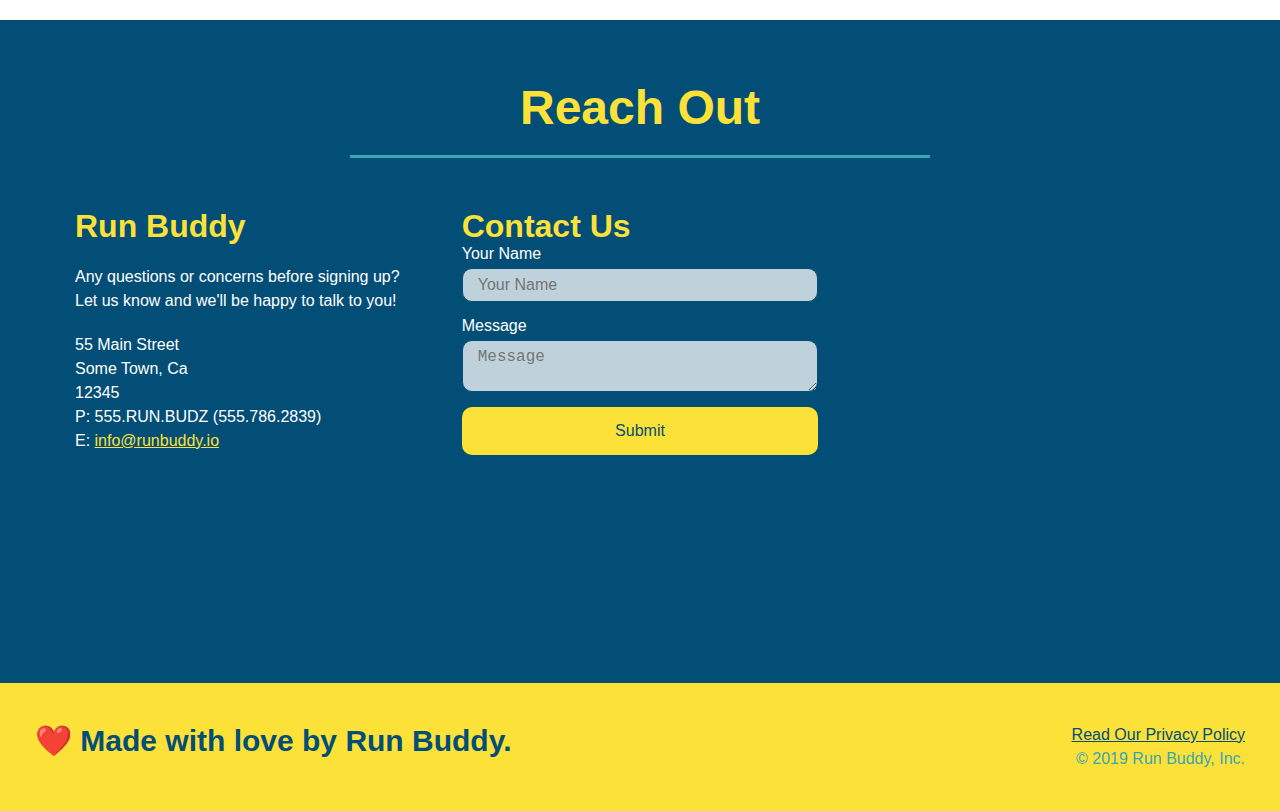
==== commit 3597ae3f: "module 2" ====
--- a/index.html
+++ b/index.html
@@ -1,206 +1,252 @@
 <!DOCTYPE html>
 <html lang="en">
-
- <head>
+  <head>
     <meta charset="UTF-8" />
+    <meta name="viewport" content="width=device-width, initial-scale=1.0" />
+    <link rel="stylesheet" href="./assets/css/style.css">
     <title>Run Buddy</title>
-    <link rel="stylesheet" href="./assets/css/style.css" />
- </head>
-    
- <body>
-   <!-- Navigation --> 
-   <header>
+  </head>
+  <body>
+    <!-- navigation tags - block level element -->
+    <header>
       <h1>
-         <a href="./index.html">
-            RUN BUDDY
-         </a>
+        <a href="/">RUN BUDDY</a>
       </h1>
       <nav>
-         <!-- Unordered list element-->
-         <ul>
-            <!-- List item Element -->
-            <li>
-               <!-- Anchor Element -->
-               <a href="#what-we-do">What We Do</a>
-            </li>
-            <li>
-               <!-- Anchor Element -->
-               <a href="#what-you-do">What You Do</a>
-            </li>
-            <li>
-               <!-- Anchor Element -->
-               <a href="#your-triners">Your Trainers</a>
-            </li>
-            <li>
-               <!-- Anchor Element -->
-               <a href="#reach-out">Reach Out</a>
-            </li>
-         </ul>
+        <ul>
+          <li>
+            <a href="#what-we-do">What We Do</a>
+          </li>
+          <li>
+            <a href="#what-you-do">What You Do</a>
+          </li>
+          <li>
+            <a href="#your-trainers">Your Trainers</a>
+          </li>
+          <li>
+            <a href="#reach-out">Reach Out</a>
+          </li>
+        </ul>
       </nav>
-   </header>
-   
-   <!-- hero/ jumbotron -->
-   <section class="hero">
+    </header>
+    <!-- end navigation -->
+
+    <!-- hero/jumbotron -->
+    <section class="hero">
       <div class="hero-cta">
-         <h2>Start Building Habits.</h2>
-         <p>
-           seitan heirloom post-ironic pop-up iPhone mlkshk hella selfies fashion axe occupy readymade put a bird on it messenger bag Wes Anderson Schlitz plaid Bushwick church-key lo-fi skateboard slow-carb hashtag trust fund Williamsburg biodiesel fixie farm-to-table 8-bit banjo XOXO Banksy chillwave bicycle rights retro cliche tattooed bespoke irony mumblecore Shoreditch deep v polaroid McSweeney's bitters cray gentrify tofu Marfa you probably haven't heard of them yr banh mi asymmetrical art party selvage letterpress High Life.
-         </p>
-       </div>
+        <h2>Start Building Habits.</h2>
+        <p>
+          seitan heirloom post-ironic pop-up iPhone mlkshk hella selfies fashion axe occupy readymade put a bird on it
+          messenger bag Wes Anderson Schlitz plaid Bushwick church-key lo-fi skateboard slow-carb hashtag trust fund
+          Williamsburg biodiesel fixie farm-to-table 8-bit banjo XOXO Banksy chillwave bicycle rights retro cliche
+          tattooed bespoke irony mumblecore Shoreditch deep v polaroid McSweeney's bitters cray gentrify tofu Marfa you
+          probably haven't heard of them yr banh mi asymmetrical art party selvage letterpress High Life.
+        </p>
+      </div>
+
       <div class="hero-form">
-         <h3>Get Started Today</h3>
-         <p>Fill out this form and one of our trainers will schedule a consult</p>
-         <!-- Add form element -->
-         <form>
-            <label for="name">Enter full name:</label>
-            <input type="text" placeholder="Your Name" name="name" id="name" class="form-input"/>
-            <label for="email">Enter email address:</label>
-            <input type="email" placeholder="Email Address" name="email" id="email" class="form-input" />
-            <label for="phone">Enter a telephone number:</label>
-            <input type="tel" placeholder="Phone Number" name="phone" id="phone" class="form-input"/>
-            <p>
-               Have you worked out with a trainer before?
-               <input type="radio" name="trainer-confirm" id="trainer-yes" />
-               <label for="trainer-yes">Yes</label>
-               <input type="radio" name="trainer-confirm" id="trainer-no" />
-               <label for="trainer-no">No</label>
-            </p>
-            <p>
-               <label for="checkbox" >
-               I acknowledge that I am at least 18 years of age.
-               </label>
-               <input type="checkbox" name="age-confirm" id="checkbox" />
-            </p>
-            <button type="submit">
-               Get running!
-            </button>
-         </form>
-      </div>
-   </section>
-   <!-- end hero -->
-   <!-- "What we do" section -->
-   <section id="what-we-do" class="intro">
-      <h2 class="section-title primary-border">What We Do</h2>
-      <p>
-         butcher selfies chambray shabby chic gentrify readymade yr Echo Park XOXO Tumblr normcore Banksy direct trade Blue Bottle chillwave you probably haven't heard of them single-origin coffee Vice fanny pack fixie Odd Future Austin fingerstache pickled twee synth Wes Anderson Thundercats viral bitters flannel meggings narwhal Marfa Schlitz sustainable Intelligentsia umami deep v craft
-       </p>
-   </section>
-
-   <!-- "What you do" section -->
-   <section id="what-you-do" class="steps">
-      <h2 class="section-title secondary-border">What You Do</h2>
-      <div>
-         <!-- insert this img element -->
-         <img src="./assets/images/step-1.svg" alt="" />
-         <h3>Step 1: <span>Fill Out the Form Above.</span></h3>
-         <p>You're already here, so why not?</p>
-       </div>
-     
-       <div>
-         <img src="./assets/images/step-2.svg" alt="" />
-         <h3>Step 2: <span>Consult with One of Our Trainers.</span></h3>
-         <p>Are you here to build muscle, lose weight, or just feel good?</p>
-       </div>
-       
-       <div>
-         <img src="./assets/images/step-3.svg" alt="" />
-         <h3>Step 3: <span>Get Running.</span></h3>
-         <p>Hit the ground running (literally) once your trainer lays out your plan.</p>
-       </div>
-       
-       <div>
-         <img src="./assets/images/step-4.svg" alt="" />
-         <h3>Step 4: <span>See Results.</span></h3>
-         <p>Bi-weekly checkins with your trainer will keep you focused</p>
-       </div>
-   </section>
-
-   <!-- "meet the trainers" section -->
-   <section id="your-trainers" class="trainers">
-      <h2 class="section-title primary-border">Meet The Trainers</h2>
-      <article class="trainer">
-         <img src="./assets/images/trainer-1.jpg" alt="Arron Stephens in his workout clothes, ready to pump iron" />
-         <div class="trainer-bio text-left">
-           <h3>Arron Stephens</h3>
-           <h4>Speed / Strength</h4>
-           <p>
-             Lorem ipsum, dolor sit amet consectetur adipisicing elit. Sequi neque animi quo cupiditate commodi saepe culpa sed
-             itaque velit maiores optio dolorem excepturi aperiam dolores, voluptatibus suscipit amet quis repellat!
-           </p>
-         </div>
-       </article>
-       <!-- second trainer bio -->
-      <article class="trainer">
-         <div class="trainer-bio text-right">
-         <h3>Joanna Gill</h3>
-         <h4>Endurance</h4>
-         <p>
-            Lorem ipsum, dolor sit amet consectetur adipisicing elit. Sequi neque animi quo cupiditate commodi saepe culpa sed
-            itaque velit maiores optio dolorem excepturi aperiam dolores, voluptatibus suscipit amet quis repellat!
-         </p>
-         </div>
-         <img src="./assets/images/trainer-2.jpg" alt="Joanna Gill cooling off after a workout" />
-      </article>
-      <!-- third trainer bio -->
-      <article class="trainer">
-         <img src="./assets/images/trainer-3.jpg" alt="Harry Smith wearing a headband and lifting comically small pink weights" />
-         <div class="trainer-bio text-left">
-         <h3>Harry "the Headband" Smith</h3>
-         <h4>Strength</h4>
-         <p>
-            Lorem ipsum, dolor sit amet consectetur adipisicing elit. Sequi neque animi quo cupiditate commodi saepe culpa sed
-            itaque velit maiores optio dolorem excepturi aperiam dolores, voluptatibus suscipit amet quis repellat!
-         </p>
-         </div>
-      </article>
-   </section>
-
-   <!-- "reach out" section -->
-   <section id="reach-out" class="contact">
-      <h2 class="section-title secondary-border">Reach Out</h2>
+        <h3>Get Started Today</h3>
+        <p>Fill out this form and one of our trainers will schedule a consult.</p>
+        <form>
+          <label for="name">Your Name</label>
+          <input type="text" placeholder="Your Name" id="name" name="name" class="form-input" />
+          <label for="email">Your Email</label>
+          <input type="email" placeholder="Email Address" id="email" name="email" class="form-input" />
+          <label for="phone">Phone Number</label>
+          <input type="tel" placeholder="Phone Number" name="phone" id="phone" class="form-input" />
+          <p>
+            Have you worked out with a trainer before?
+            <span class="radio-wrapper">
+              <input type="radio" name="trainer-confirm" id="trainer-yes" />
+              <label for="trainer-yes">Yes</label>
+            </span>
+            <span class="radio-wrapper">
+              <input type="radio" name="trainer-confirm" id="trainer-no" />
+              <label for="trainer-no">No</label>
+            </span>
+          </p>
+          <p>
+            <span class="checkbox-wrapper">
+              <input type="checkbox" name="checkpoint1" id="checkbox" />
+              <label for="checkbox">I acknowledge that I am at least 18 years of age.</label>
+            </span>
+          </p>
+          <button type="submit">
+            Get running!
+          </button>
+        </form>
+      </div>
+    </section>
+    <!-- end header -->
+
+    <!-- "what we do" start - <section> -->
+    <section id="what-we-do" class="intro">
+      <div class="flex-row">
+        <h2 class="section-title primary-border">
+          What We Do
+        </h2>
+      </div>
+      <div class="flex-row">
+        <p>
+          butcher selfies chambray shabby chic gentrify readymade yr Echo Park XOXO Tumblr normcore Banksy direct trade  Blue Bottle chillwave you probably haven't heard of them single-origin coffee Vice fanny pack fixie Odd Future Austin fingerstache pickled twee synth Wes Anderson Thundercats viral bitters flannel meggings narwhal Marfa Schlitz sustainable Intelligentsia umami deep v craft
+        </p>
+      </div>
+    </section>
+    <!-- end "what we do" -->
+
+    <!-- "what you do" start -->
+    <section id="what-you-do" class="steps">
+      <div class="flex-row">
+        <h2 class="section-title secondary-border">
+          What You Do
+        </h2> 
+      </div>
+      <div class="step">
+        <h3>Step 1.</h3>
+        <div class="step-info">
+          <div class="step-img">
+            <img src="./assets/images/step-1.svg" alt="" />
+          </div>
+          <div class="step-text">
+            <h4>Fill Out The Form Above</h4>
+            <p>You're already here, so why not?</p>
+          </div>
+        </div>
+      </div>
+      <div class="step">
+        <h3>Step 2.</h3>
+        <div class="step-info">
+          <div class="step-img">
+            <img src="./assets/images/step-2.svg" alt="" />
+          </div>
+          <div class="step-text">
+            <h4>Consult With One Of Our Trainers</h4>
+            <p>Are you here to build muscle, lose weight, or just feel good?</p>
+          </div>
+        </div>
+      </div>
+      <div class="step">
+        <h3>Step 3.</h3>
+        <div class="step-info">
+          <div class="step-img">
+            <img src="./assets/images/step-3.svg" alt="" />
+          </div>
+          <div class="step-text">
+            <h4>Get Running</h4>
+            <p>Hit the ground running (literally) once your trainer lays out your plan.</p>
+          </div>
+        </div>
+      </div>
+      <div class="step">
+        <h3>Step 4.</h3>
+        <div class="step-info">
+          <div class="step-img">
+            <img src="./assets/images/step-4.svg" alt="" />
+          </div>
+          <div class="step-text">
+            <h4>See Results</h4>
+            <p>Bi-weekly checkins with your trainer will keep you focused</p>
+          </div>
+        </div>
+      </div>
+    </section>
+    <!-- "what you do" end -->
+
+    <!-- "meet the trainers" start -->
+    <section id="your-trainers">
+      <div class="flex-row">
+        <h2 class="section-title primary-border">
+          Meet The Trainers
+        </h2>
+      </div>
+
+      <div class="trainers">
+        <article class="trainer">
+          <img src="./assets/images/trainer-1.jpg" alt="Arron Stephens in his workout clothes, ready to pump iron" />
+          <div class="trainer-bio">
+            <h3 class="trainer-name">Arron Stephens</h3>
+            <h4 class="trainer-role">Speed / Strength</h4>
+            <p>Lorem ipsum, dolor sit amet consectetur adipisicing elit. Sequi neque animi quo cupiditate commodi saepe culpa sed itaque velit maiores optio dolorem excepturi aperiam dolores, voluptatibus suscipit amet quis repellat!</p>
+          </div>
+        </article>
+
+        <article class="trainer">
+          <img src="./assets/images/trainer-2.jpg" alt="Joanna Gill cooling off after a work out" />
+          <div class="trainer-bio">
+            <h3 class="trainer-name">Joanna Gill</h3>
+            <h4 class="trainer-role">Endurance</h4>
+            <p>Lorem ipsum, dolor sit amet consectetur adipisicing elit. Sequi neque animi quo cupiditate commodi saepe culpa sed itaque velit maiores optio dolorem excepturi aperiam dolores, voluptatibus suscipit amet quis repellat!</p>
+            </div>
+          </article>
+
+        <article class="trainer">
+          <img src="./assets/images/trainer-3.jpg" alt="Harry Smith wearing a headband and lifting comically small pink weights" />
+          <div class="trainer-bio">
+            <h3 class="trainer-name">Harry "The Headband" Smith</h3>
+            <h4 class="trainer-role">Strength</h4>
+            <p>Lorem ipsum, dolor sit amet consectetur adipisicing elit. Sequi neque animi quo cupiditate commodi saepe culpa sed itaque velit maiores optio dolorem excepturi aperiam dolores, voluptatibus suscipit amet quis repellat!</p>
+          </div>
+        </article>
+      </div>
+    </section>
+    <!-- "meet the trainers" end -->
+
+    <!-- "reach out" start -->
+    <section id="reach-out" class="contact">
+      <div class="flex-row">
+        <h2 class="section-title secondary-border">
+          Reach Out
+        </h2>
+      </div>
+
       <div class="contact-info">
-         <iframe src="https://www.google.com/maps/embed?pb=!1m18!1m12!1m3!1d3307.617987506382!2d-118.4861351841636!3d34.0023447806195!2m3!1f0!2f0!3f0!3m2!1i1024!2i768!4f13.1!3m3!1m2!1s0x80c2bad24864448f%3A0xec0c122410632e3f!2sMain%20St%2C%20Santa%20Monica%2C%20CA!5e0!3m2!1sen!2sus!4v1639885678616!5m2!1sen!2sus"  
-         style="border:0;" 
-         allowfullscreen="" 
-         loading="lazy">
-         </iframe>
-         <div class="contact-form">
-            <h3>Contact Us</h3>
-            <form>
-               <label for="contact-name">Your Name</label>
-               <input type="text" id="contact-name" placeholder="Your Name" />
-          
-               <label for="contact-message">Message</label>
-               <textarea id="contact-message" placeholder="Message"></textarea>
-          
-               <button type="submit">Submit</button>
-              </form>
-          </div>
-         <div>
-         <h3>Run Buddy</h3>
-         <p>
-           Any questions or concerns before signing up?
-           <br />
-           Let us know and we'll be happy to talk to you!
-         </p>
-         <address>
-            Main Street <br/>
-            Santa Monica, Ca <br/>
-            90405<br />
+        <div>
+          <h3>Run Buddy</h3>
+          <p>
+            Any questions or concerns before signing up? 
+            <br/>
+            Let us know and we'll be happy to talk to you!
+          </p>
+
+          <address>
+            55 Main Street <br/>
+            Some Town, Ca <br/>
+            12345<br/>
             P: 555.RUN.BUDZ (555.786.2839)<br/>
             E: <a href="mailto:info@runbuddy.io">info@runbuddy.io</a>
           </address>
-       </div>
-   </div>
-</section>
-   <!-- footer -->
-   <footer>
-      <h2> ❤️ Made with love by Run Buddy.</h2>
+          
+        </div>
+
+        <div class="contact-form">
+          <h3>Contact Us</h3>
+          <form>
+            <label for="contact-name">Your Name</label>
+            <input type="text" id="contact-name" placeholder="Your Name" />
+        
+            <label for="contact-message">Message</label>
+            <textarea id="contact-message" placeholder="Message"></textarea>
+        
+            <button type="submit">Submit</button>
+          </form>
+        </div>
+        
+        <iframe
+          src="https://www.google.com/maps/embed?pb=!1m14!1m12!1m3!1d12182.30520634488!2d-74.0652613!3d40.2407219!2m3!1f0!2f0!3f0!3m2!1i1024!2i768!4f13.1!5e0!3m2!1sen!2sus!4v1561060983193!5m2!1sen!2sus"
+          frameborder="0" style="border:0" allowfullscreen>
+        </iframe>
+      </div>
+    </section>
+    <!-- "reach out" end -->
+
+    <!-- footer -->
+    <footer>
+      <h2>❤️ Made with love by Run Buddy.</h2>
       <div>
-         <a href="./privacy-policy.html">Read Our Privacy Policy</a><br />
-         &copy; 2021 Run Buddy, Inc.
-       </div>
-   </footer>
- </body>
-
-</html>+        <a href="./privacy-policy.html">Read Our Privacy Policy</a><br/>
+        &copy; 2019 Run Buddy, Inc.
+      </div>
+    </footer>
+    <!-- footer end -->
+  </body>
+</html>
--- a/assets/css/style.css
+++ b/assets/css/style.css
@@ -1,242 +1,585 @@
+:root {
+  --primary-color: #fce138;
+  --secondary-color: #024e76;
+  --tertiary-color: #39a6b2;
+}
+
 * {
-    margin: 0;
-    padding: 0;
-    box-sizing: border-box;
-  }
+  box-sizing: border-box;
+  margin: 0;
+  padding: 0;
+}
+
+body {
+  color: var(--tertiary-color);
+  font-family: Helvetica, Arial, sans-serif;
+}
+
+
+/* HEADER / NAV BAR STYLES START */
+
+header {
+  padding: 20px 35px;
+  background-color: var(--tertiary-color);
+  display: flex;
+  justify-content: space-between;
+  flex-wrap: wrap;
+  position: sticky;
+  position: -webkit-sticky;
+  top: 0;
+  background-image: url("../images/hero-bg.jpg");
+  background-size: cover;
+  background-attachment: fixed;
+  background-position: 80%;
+  z-index: 9999;
+}
+
+header h1 {
+  font-weight: bold;
+  margin: 0;
+  font-size: 36px;
+  color: var(--primary-color);
+  text-shadow: 0 0 10px rgba(0, 0, 0, 0.5);
+}
+
+header a {
+  text-decoration: none;
+  color: var(--primary-color);
+}
+
+header nav {
+  margin: 7px 0;
+}
+
+header nav ul {
+  display: flex;
+  flex-wrap: wrap;
+  justify-content: space-between;
+  align-items: center;
+  list-style: none;
+}
+
+header nav ul li a {
+  padding: 10px 15px;
+  font-weight: lighter;
+  font-size: 1.55vw;
+  text-shadow: 0 0 10px rgba(0, 0, 0, 0.5);
+}
+
+header nav ul li a:hover {
+  background: var(--primary-color);
+  color: var(--secondary-color);
+  border-radius: 15px;
+  text-shadow: none;
+}
+
+/* HEADER / NAVBAR STYLES END */
+
+
+
+/* FOOTER STYLES START */
+footer {
+  background: var(--primary-color);
+  padding: 40px 35px;
+  display: flex;
+  justify-content: space-between;
+  flex-wrap: wrap;
+  width: 100%;
+}
+
+footer h2 {
+  color: var(--secondary-color);
+  font-size: 30px;
+  margin: 0;
+}
+
+footer div {
+  line-height: 1.5;
+  text-align: right;
+}
+
+footer a {
+  color: var(--secondary-color);
+}
+/* END FOOTER STYLES */
+
+/* STYLE ALL SECTION TAGS */
+section {
+  padding: 60px;
+}
+
+/* HERO STYLES START */
+.hero {
+  background-image: url('../images/hero-bg.jpg');
+  background-size: cover;
+  display: flex;
+  justify-content: center;
+  flex-wrap: wrap;
+  align-items: flex-start;
+  background-attachment: fixed;
+  background-position: 80%;
+}
+
+.hero-cta {
+  width: 35%;
+  text-align: right;
+  margin: 3.5%;
+  color: #fff;
+  font-size: 18px;
+  line-height: 1.2;
+}
+
+.hero-cta h2 {
+  font-style: italic;
+  font-size: 55px;
+  color: var(--primary-color);
+  text-shadow: 0 0 10px rgba(0, 0, 0, 0.5);
+}
+
+.hero-form {
+  border: 3px solid var(--secondary-color);
+  background-color: rgba(255, 225, 56, 0.8);
+  padding: 20px;
+  color: var(--secondary-color);
+  width: 40%;
+  margin: 3.5%;
+  border-radius: 15px;
+  box-shadow: 0 0 10px rgba(0, 0, 0, 0.5);
+}
+
+.hero-form button:hover {
+  background-color: var(--tertiary-color);  
+}
+
+.hero-form h3 {
+  font-size: 24px;
+  margin: 0;
+}
+.hero-form p {
+  margin: 5px 0 15px 0;
+}
+
+.form-input {
+  border: 1px solid var(--secondary-color);
+  display: block;
+  padding: 7px 15px;
+  font-size: 16px;
+  color: var(--secondary-color);
+  width: 100%;
+  margin-bottom: 15px; 
+  border-radius: 10px;
+  background-color: rgba(255,255,255, 0.75);
+}
+
+.form-input:focus {
+  background-color: rgba(255,255,255, 1);
+  outline: none;
+}
+
+.hero-form label {
+  margin: 0 5px;
+}
+
+.hero-form button {
+  color: var(--primary-color);
+  background-color: var(--secondary-color);
+  border: none;
+  padding: 10px 20px;
+  font-size: 16px;
+  border-radius: 10px;
+} 
+
+.checkbox-wrapper input, .radio-wrapper input {
+  opacity: 0;
+}
+
+.checkbox-wrapper label, .radio-wrapper label {
+  position: relative;
+  left: 10px;
+  margin: 10px;
+  line-height: 1.6;
+}
+
+.checkbox-wrapper label::before, .radio-wrapper label::before {
+  content: "";
+  height: 20px;
+  width: 20px;
+  background: rgba(255, 255, 255, 0.75);  
+  border: 1px solid var(--secondary-color);  
+  position: absolute;
+  top: -4px;
+  left: -30px;
+}
+
+.radio-wrapper label::before {
+  border-radius: 50%;
+}
+
+.radio-wrapper label::after {
+  content: "";
+  height: 20px;
+  width: 20px;
+  border-radius: 50%;
+  background: var(--secondary-color);
+  position: absolute;
+  left: -29px;
+  top: -3px;
+  background-image: radial-gradient(circle, var(--tertiary-color), var(--secondary-color));
+}
+
+.checkbox-wrapper label::after {
+  content: "";
+  height: 6px;
+  width: 14px;
+  border-left: 2px solid var(--secondary-color);
+  border-bottom: 2px solid var(--secondary-color);
+  position: absolute;
+  left: -26px;
+  top: 1px;
+  transform: rotate(-58deg);
+}
+
+.checkbox-wrapper input + label::after, 
+.radio-wrapper input + label::after {
+  content: none;
+}
+
+.checkbox-wrapper input:checked + label::after, 
+.radio-wrapper input:checked + label::after {
+  content: "";
+}
+/* HERO STYLES END */
+
+
+/* SECTION TITLE STYLES START */
 .section-title {
-    font-size: 55px;
-    color: #024e76;
-    margin-bottom: 35px;
-    padding: 0 100px 20px 100px;
-    display: inline-block;
-    border-bottom: 3px solid;
- }
-  
- .primary-border {
-    border-color: #fce138;
- }
-  
- .secondary-border {
-    border-color: #39a6b2;
-  }
-
-  body {
-    color: #39a6b2;
-    font-family: Helvetica, Arial, sans-serif;
-  }
-/* apply styles to <header> */
-header {
-    padding: 20px 35px;
-    background-color: #39a6b2;
-  }
-  header h1 {
-    font-weight: bold;
-    font-size: 36px;
-    color: #fce138;
-    margin: 0;
-    display: inline;
-  }
-  
-  header a {
-    text-decoration: none;  
-    color: #fce138;
-  }
-  header nav {
-    float: right;
-    margin: 7px 0;
-  }
-  header nav ul li {
-    display: inline;
-  }
-  header nav ul li a {
-    margin: 0 30px;
-    font-weight: lighter;
-    font-size: 22px;
-  }
-  header h1 {
-    font-weight: bold;
-    font-size: 36px;
-    color: #fce138;
-    margin: 0;
-    display: inline;
-  }
-  footer {
-    background: #fce138;
-    width: 100%;
-    padding: 40px 35px;
-  }
-  footer h2 {
-    display: inline;
-    color: #024e76;
-    font-size: 30px;
-    margin: 0;
-  }
-  footer div {
-    float: right;
-    line-height: 1.5;
-    text-align: right;
-  }
-  footer a {
-    color: #024e76;
-  }
-  section {
-    padding: 60px;
-  }
-/* Hero Style Start */
-.hero {
-    background-image: url("../images/hero-bg.jpg");
-    height: 600px;
-    background-size: cover;
-    background-position: center;
-    position: relative;
-  }
-.hero-form {
-    background-color: #fce138;
-    padding: 20px;
-    width: 500px;
-    color: #024e76;
-    border-style: solid;
-    border-width: 3px;
-    border-color: #024e76;
-    position: absolute;
-    bottom: 120px;
-    right: 140px;
-  }
-  .hero-form h3 {
-    font-size: 24px;
-    margin: 0;
-  }
-  
-  .hero-form p {
-    margin: 5px 0 15px 0;
-  }
-  
-  .form-input {
-    border: 1px solid #024e76;
-    display: block;
-    padding: 7px 15px;
-    font-size: 16px;
-    color: #024e76;
-    width: 100%;
-    margin-bottom: 15px;
-  }
-  .hero-form label {
-    margin: 0 5px;
-  }
-  .hero-form button {
-    color: #fce138;
-    background-color: #024e76;
-    border: none;
-    padding: 10px 20px;
-    font-size: 16px;
-  }
-
-/* Hero Style End */
-.intro {
-    text-align: center;
-  }
-  .intro p {
-    line-height: 1.7;
-    color: #39a6b2;
-    width: 80%;
-    font-size: 20px;
-    margin: 0 auto;
-  }
-.steps {
-    text-align: center;
-    background: #fce138;
-  }
-  .steps div {
-    margin-bottom: 80px;
-  }
-  .steps img {
-    width: 15%;
-    margin: 10px 0;
-  }
-  .steps h3 {
-    color: #024e76;
-    font-size: 46px;
-    margin-top: 10px;
-  }
-  .steps p {
-    color: #39a6b2;
-    font-size: 23px;
-  }
-  .steps span {
-    font-size: 38px;
-  }
-  .trainers {
-    text-align: center;
-  }
-  .trainer {
-    width: 900px;
-    margin: 0 auto 30px auto;
-    background: #024e76;
-    color: #fce138;
-    overflow: auto
-  }
-  .trainer img {
-    width: 35%;
-    float: left;
-  }
-  .trainer-bio {
-    padding: 35px;
-    float: left;
-    width: 65%;
-  }
-  .text-left {
-    text-align: left;
-  }
-  
-  .text-right {
-    text-align: right;
-  }
-  .trainer-bio h3 {
-    font-size: 32px;
-    margin-bottom: 8px;
-  }
-  
-  .trainer-bio h4 {
-    font-weight: lighter;
-    font-size: 26px;
-    margin-bottom: 25px;
-  }
-  
-  .trainer-bio p {
-    font-size: 17px;
-    line-height: 1.3;
-  }
+  font-size: 48px;
+  border-bottom: 3px solid;
+  color: var(--secondary-color);
+  padding-bottom: 20px;
+  text-align: center;
+  margin: 0 auto 35px auto;
+  width: 50%;
+}
+
+.primary-border {
+  border-color: var(--primary-color);
+}
+
+.secondary-border {
+  border-color: var(--tertiary-color);
+}
+/* SECTION TITLE STYLES END */
+
+/* WHAT WE DO STYLES */
+.intro p {
+  line-height: 1.7;
+  color: var(--tertiary-color);
+  width: 80%;
+  margin: 0 auto;
+  font-size: 20px;
+  text-align: center;
+}
+/* WHAT YOU DO STYLES END */
+
+
+/* WHAT YOU DO STYLES START */
+.steps { 
+  background: var(--primary-color);
+}
+
+.step {
+  margin: 50px auto;
+  padding-bottom: 50px;
+  width: 80%;
+  display: flex;
+  flex-wrap: wrap;
+  align-items: center;
+  justify-content: space-between;
+}
+
+.step:last-child {
+  border-bottom: none;
+}
+
+.step h3 {
+  color: var(--secondary-color);
+  font-size: 46px;
+  flex: 1 30%;
+}
+
+.step-info {
+  flex: 2 70%;
+  display: flex;
+  flex-wrap: wrap;
+  align-items: center;
+}
+
+.step-img {
+  flex: 1 12%;
+  margin-right: 20px;
+}
+
+.step-img img {
+  max-width: 100%;
+}
+
+.step-text {
+  flex: 12;
+}
+
+.step-text p {
+  color: var(--tertiary-color);
+  font-size: 18px;
+}
+
+.step-text h4 {
+  font-size: 26px;
+  line-height: 1.5;
+  color: var(--secondary-color);
+}
+/* WHAT YOU DO STYLES END */
+
+/* MEET THE TRAINERS START */
+.trainers {
+  width: 100%;
+  margin: 0 auto;
+  display: flex;
+  flex-wrap: wrap;
+  justify-content: space-around;
+}
+
+.trainer {
+  margin: 20px;
+  flex: 1;
+  background: var(--secondary-color);
+  color: var(--primary-color);
+}
+
+.trainer img {
+  width: 100%;
+}
+
+.trainer-bio {
+  padding: 25px;
+  line-height: 1.3;
+}
+
+.trainer-bio h3 {
+  font-size: 28px;
+}
+
+.trainer-bio h4 {
+  font-weight: lighter;
+  font-size: 22px;
+  margin-bottom: 15px;
+}
+
+.trainer-bio p {
+  font-size: 17px;
+}
+/* TRAINER STYLES END */
+
 /* REACH OUT STYLES START */
 .contact {
+  background: var(--secondary-color);
+}
+
+.contact h2 {
+  color: var(--primary-color);
+}
+
+.contact-info {
+  display: flex;
+  justify-content: space-between;
+  flex-wrap: wrap;
+}
+
+.contact-info > * {
+  flex: 1;
+  margin: 15px;
+}
+
+.contact-info iframe {
+  height: 400px;
+}
+
+.contact-info div {
+  color: white;
+}
+
+.contact-info h3 {
+  color: var(--primary-color);
+  font-size: 32px;
+}
+
+.contact-info p, .contact-info address {
+  margin: 20px 0;
+  line-height: 1.5;
+  font-size: 16px;
+  font-style: normal;
+}
+
+.contact-form input, .contact-form textarea {
+  border: 1px solid var(--secondary-color);
+  display: block;
+  padding: 7px 15px;
+  font-size: 16px;
+  color: var(--secondary-color);
+  width: 100%;
+  margin-bottom: 15px;
+  margin-top: 5px;
+  border-radius: 10px;
+  background-color: rgba(255,255,255, 0.75);
+}
+
+.contact-form input:focus, .contact-form textarea:focus {
+  background-color: rgba(255,255,255, 1);
+  outline: none;
+}
+
+.contact-form button {
+  width: 100%;
+  border: none;
+  background: var(--primary-color);
+  color: var(--secondary-color);
+  text-align: center;
+  padding: 15px 0;
+  font-size: 16px;
+  border-radius: 10px;
+}
+
+.contact-form button:hover {
+  color: var(--primary-color);
+  background: var(--tertiary-color);
+}
+
+.contact-info a {
+  color: var(--primary-color);
+}
+/* REACH OUT STYLES END */
+
+/* UTILITIES */
+.text-left {
+  text-align: left;
+}
+
+.text-right {
+  text-align: right;
+}
+
+.flex-row {
+  display: flex;
+}
+
+/* MEDIA QUERY FOR SMALLER DESKTOP SCREENS AND SMALLER */
+@media screen and (max-width: 980px) {
+  header {
+    padding-bottom: 0;
+    justify-content: center;
+    position: relative;
+  }
+
+  header h1 {
+    width: 100%;
     text-align: center;
-    background: #024e76;
-  }
-  .contact h2 {
-    color: #fce138;
-  }
-  .contact-info iframe {
-    width: 400px;
-    height: 400px;
-  }
-  .contact-info div {
-    width: 410px;
-    display: inline-block;
-    vertical-align: top;
-    text-align: left;
-    margin: 30px 0 0 60px;
-    color: white;
-  }
-  .contact-info h3 {
-    color: #fce138;
-    font-size: 32px;
-  }
-  .contact-info p, .contact-info address {
-    margin: 20px 0;
-    line-height: 1.5;
+  }
+
+  header nav ul {
+    margin-top: 20px;
+    width: 100%;
+    justify-content: center;
+  }
+
+  header nav ul li a {
     font-size: 20px;
-    font-style: normal;
-  }
-  .contact-info a {
-    color: #fce138;
-  }
-  /* REACH OUT STYLES END */+  }
+
+  footer h2, footer div {
+    text-align: center;
+    width: 100%;
+  }
+
+  .hero-cta, .hero-form {
+    width: 100%;
+  }
+  
+  .hero-cta {
+    text-align: center;
+  }
+
+  .section-title {
+    width: 80%;
+  }
+  
+  .trainer {
+    flex: 0 70%;
+  }
+  
+  .contact-info iframe{
+    flex: 1 100%;
+  }
+}
+
+/* MEDIA QUERY FOR TABLETS AND SMALLER */
+@media screen and (max-width: 768px) {
+  section {
+    padding: 30px 15px;
+  }
+
+  .step h3 {
+    flex: 1 100%;
+    text-align: center;
+  }
+
+  .step-info {
+    flex: 2 100%;
+    text-align: center;
+    justify-content: center;
+  }
+
+  .step-img {
+    flex: 0 32%;
+    margin-right: 0;
+    margin-top: 15px;
+    margin-bottom: 15px;
+  }
+
+  .step-text {
+    flex: 100%;  
+  }
+
+  .trainer-bio h3, .trainer-bio h4 {
+    display: block;
+  }
+}
+
+/* MEDIA QUERY FOR MOBILE PHONES AND SMALLER */
+@media screen and (max-width: 575px) {
+  .hero-form button {
+    width: 100%;
+  }
+
+  .section-title {
+    width: 95%;
+  }
+
+  .intro p {
+    width: 100%;
+  }
+
+  .trainer {
+    flex: 0 100%;
+  }
+
+  .contact-info {
+    text-align: center;
+  }
+
+  .contact-info > * {
+    flex: 0 100%;
+  }
+
+  .contact-form {
+    order: 3;
+  }